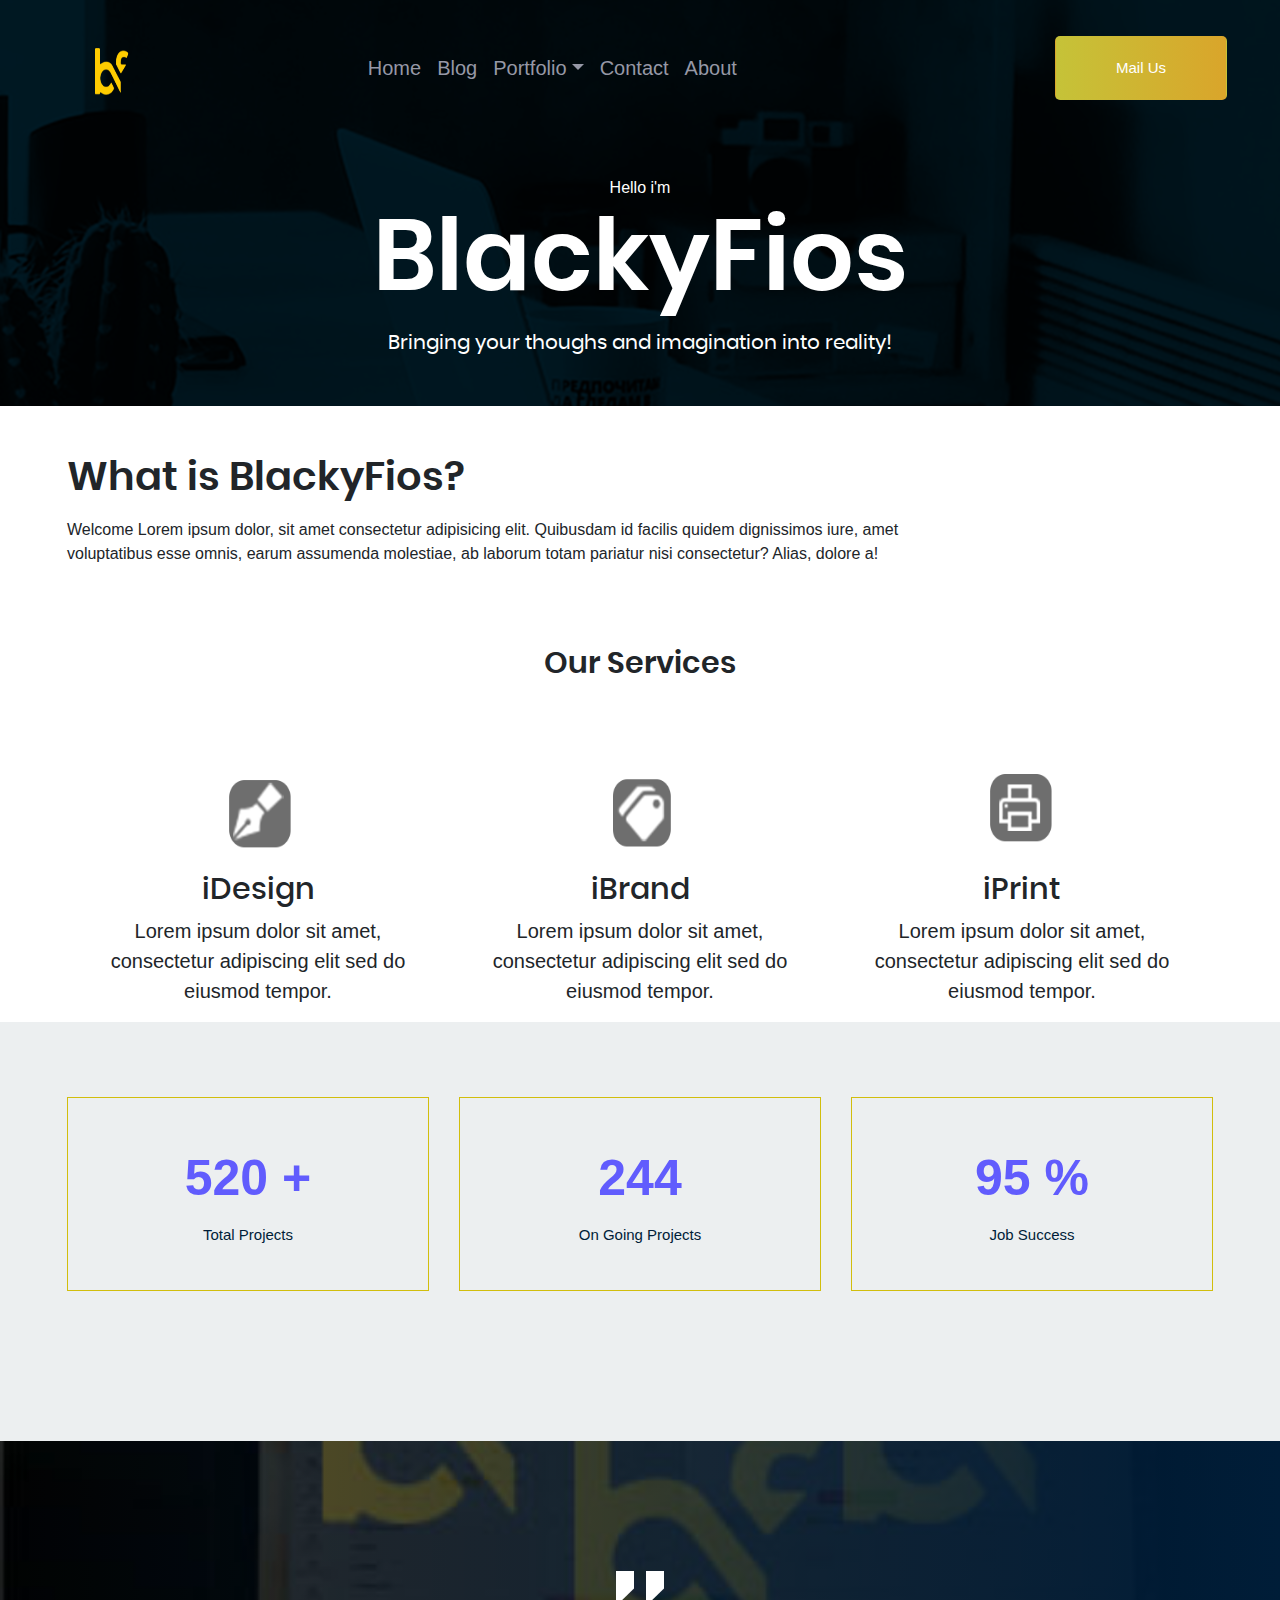
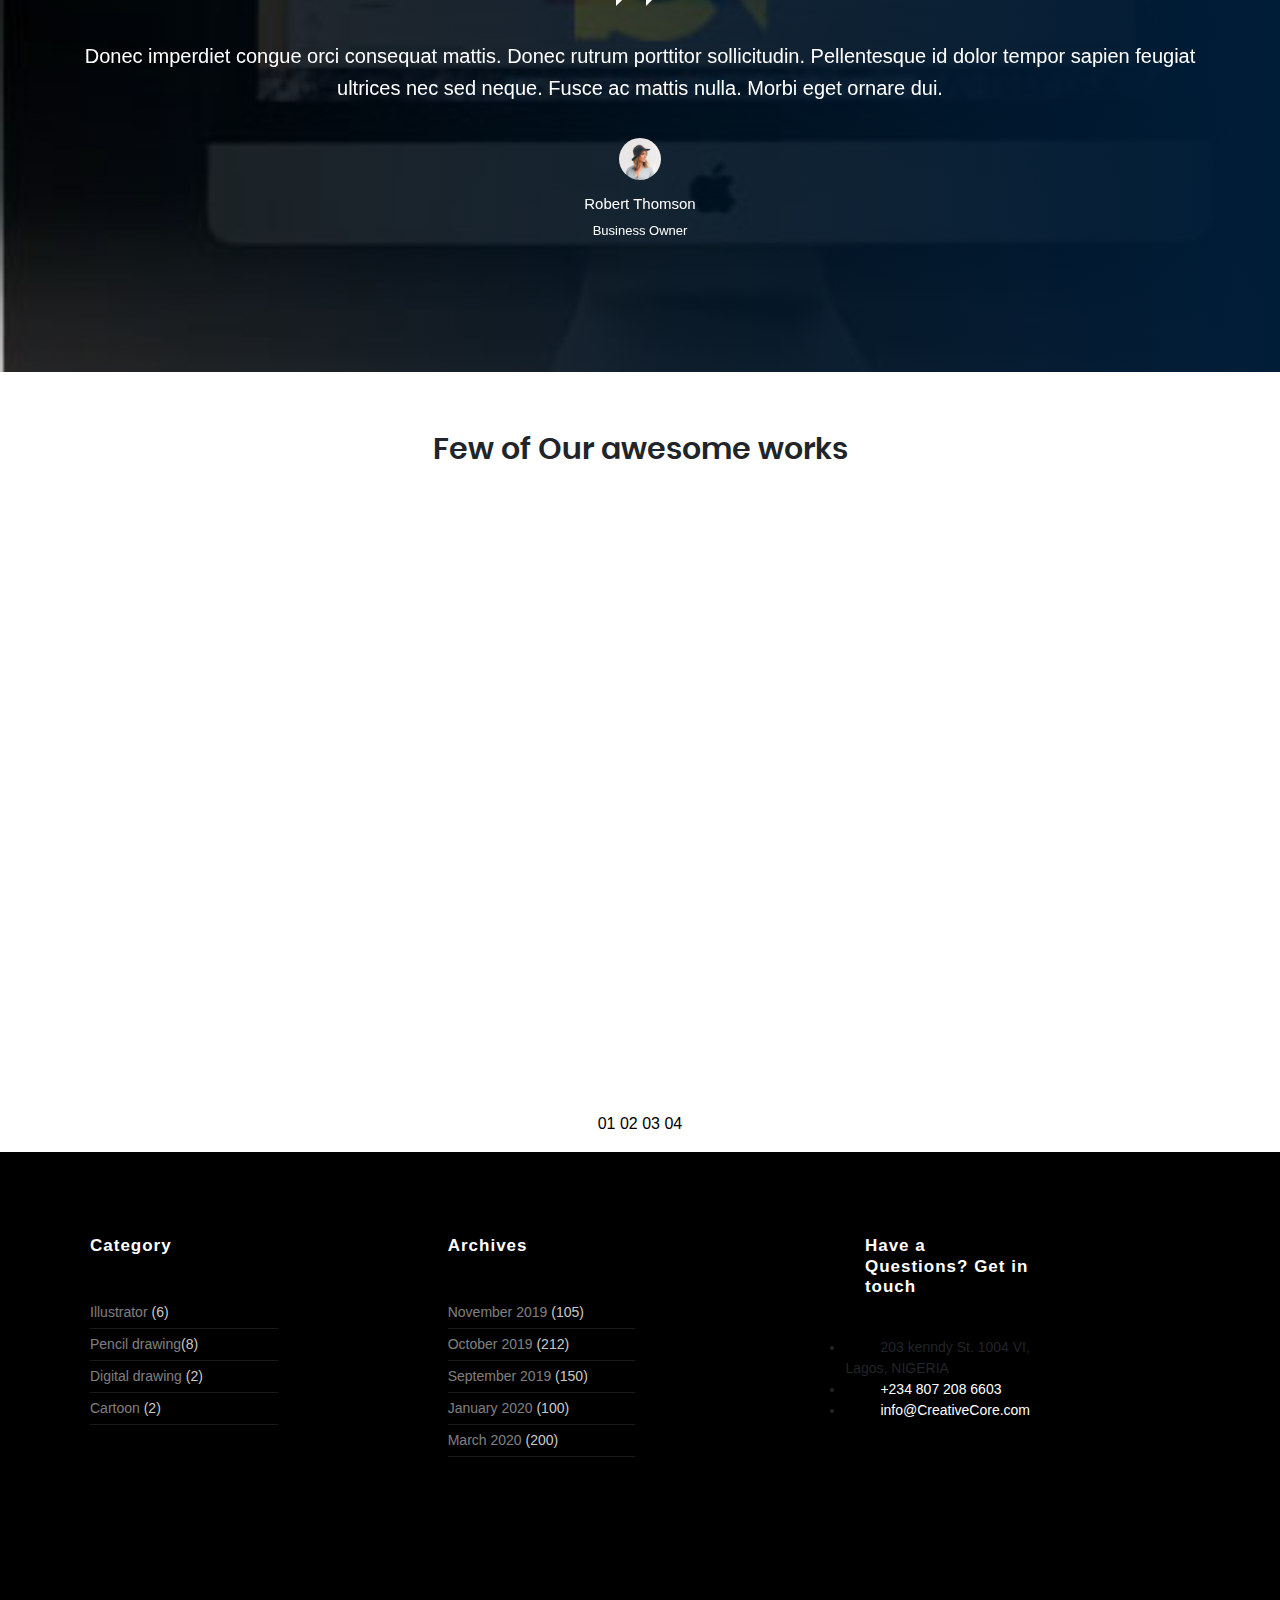
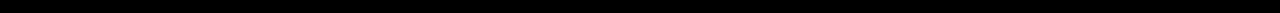
==== index.html @ 42d13a57 "blackyfois home" ====
<!DOCTYPE html>
<html lang="en">
<head>
    <meta charset="UTF-8">
    <meta name="viewport" content="width=device-width, initial-scale=1.0">
    <meta http-equiv="X-UA-Compatible" content="ie=edge">
    
    <!-- Bootstrap CSS -->
    <link rel="stylesheet" type="text/css" href="css/bootstrap.min.css">
    <link rel="stylesheet" type="text/css" href="css/bootstrap.css">
    <link rel="stylesheet" type="text/css" href="fonts/webfont/fonts.css">
    <link rel="stylesheet" type="text/css" href="fonts/icons/fe/fe.css">
    <link rel="stylesheet" type="text/css" href="css/style.css">
    <link rel="stylesheet" type="text/css" href="css/custom.css">
    <link rel="stylesheet" type="text/css" href="css/animate.css">
    <link rel="stylesheet" type="text/css" href="css/font-awesome.min.css">
    <link rel="stylesheet" type="text/css" href="css/owl.carousel.min.css">
    <link rel="stylesheet" type="text/css" href="css/owl.theme.default.min.css">  

    <title></title>


  </head>
  <body class="">
                <header class="container-fluid" style="background-image: url('images/bg-black.png')">
                        <div class="row">
                       <div class="col-12 lg-12 sm-12">
                       <div class="container navbar-head mrgt1">
                             <!-- <nav class="navbar navbar-expand-md navclass mrgb1 navbar-dark"> -->
                                    <nav class="navbar navbar-expand-md  navbar-dark">
                                            <a href="#" class="navbar-brand">
                                                <img src="images/blacky.png" class="logoB" height="28" alt="CoolBrand">
                                            </a> 
                                            <button type="button" class="navbar-toggler  third-button  animated-icon3" data-toggle="collapse" data-target="#navbarCollapse">
                                                    <div class="animated-icon3 "><span></span><span></span><span></span></div>
                                                </button>
                                            <div class="collapse   navbar-collapse" id="navbarCollapse">
                                                    <ul class="navbar-nav  mx-auto nav nav-list ">
                                                            <li class="nav-item active">
                                                              <a class="nav-link font-publicsansregular" href="#">Home <span class="sr-only">(current)</span></a>
                                                            </li>
                                                            <li class="nav-item">
                                                              <a class="nav-link font-publicsansregular" href="#">Blog</a>
                                                            </li>
                                                            <li class="nav-item">
                                                                    <a class="nav-link dropdown-toggle" data-toggle="dropdown">Portfolio</a>
                                                                        <div class="dropdown-menu g bg-dark">
                                                                            <a class="dropdown-item on-white" href="gallery.html">Cartoons</a>
                                                                            <a class="dropdown-item on-white" href="gallery.html">Cartoons</a>
                                                                            <a class="dropdown-item on-white" href="gallery.html">3D logos</a>
                                                                            <a class="dropdown-item on-white" href="gallery.html">Illustrations</a>
                                                                            <a class="dropdown-item on-white" href="gallery.html">Artistic</a>
                                                                            <a class="dropdown-item on-white" href="gallery.html">Art</a>
                                                                            <a class="dropdown-item on-white" href="gallery.html">Digital Art</a>
                                                                        </div>
                                                                </li>
                                                            <li class="nav-item">
                                                                    <a class="nav-link font-publicsansregular" href="#">Contact</a>
                                                            </li>
                                                            <li class="nav-item">
                                                                    <a class="nav-link font-publicsansregular" href="#">About</a>
                                                            </li>
                                                        </ul>
                                                        <div class="navbar-nav ui--a justify-content-end">
                                                                <a href="#" class="t-btn ui--a font-publicsansregular">Mail Us</a>
                                                        </div>
                                            </div>
                                        </nav>
                           <!--/.Navbar-->
              
              
              </div>
              
              
          
                  

            <div class="ui-wrapper-xsmall">

                    <div class="container pdb2 ">
                            <div class="row">
                                <div class="col-lg-9  ui-text-center mx-auto">
                                    <div class="blacky-intro mrgt3  ui-text-center">
                                        <span class="on-white animate__animated animate__bounceIn animate__delay-2s">Hello i'm</span>
                                        <h2 class=" sect on-white animate__animated animate__bounceIn animate__delay-2s fs--50 font-poppinssemibold">BlackyFios</h2>
                                        <p class=" sect-p on-white animate__animated animate__bounceIn animate__delay-2s fs--20 font-poppinsregular">Bringing your thoughs and imagination into reality!</p>
                                    </div>
                                </div>

        
                            </div>

                    </div>

            </div>                      
        </div>
</header>

<div id="main">
    <section class="ftco-section blacky-first ftco-bread">
            <div class="container mrgt3">
                <div class="row no-gutters slider-text align-items-center">
                    <div class="col-md-9 ftco-animate">
                    <h1 class="mb-3 font-poppinssemibold fs--40">What is BlackyFios?</h1>
                    <p>Welcome Lorem ipsum dolor, sit amet consectetur adipisicing elit. Quibusdam id facilis quidem dignissimos iure, amet voluptatibus esse omnis, earum assumenda molestiae, ab laborum totam pariatur nisi consectetur? Alias, dolore a!</p>
                </div>
            </div>
            



            

                        
            <!--service_area--> 
            <div class="service_area-1 one">
                    <div class="container icc pdt4" style="background-image: url('assets/images/circle.png');">
                        <div class="row">
                                <div class="col-xl-12">
                                    <div class="section_title text-center mrgb2">
                                        <h3 class=" sectt font-poppinssemibold fs--30">Our Services  <br></h3>
                                    </div>
                                </div>
                            </div>
                        
                        <div class="row">
                            <div class="col-xl-4 mrgt3 col-md-4">
                                <div class="single_service text-center">
                                    <div class="icon">
                                        <img src="images/idesign.png " class="ico  animate__animated animate__rotateIn animate__delay-2s "style="width: 100px; height: 100px;" alt="">
                                    </div>
                                    <h3 class="sect0 font-poppinsmedium fs--20">iDesign</h3>
                                    <p class="font-poppinslight sect1">Lorem ipsum dolor sit amet, consectetur adipiscing elit sed do eiusmod tempor.</p>
                                </div>
                            </div>
                            <div class="col-xl-4 mrgt3 col-md-4">
                                <div class="single_service text-center">
                                    <div class="icon">
                                        <img src="images/ibrand.png" class="animate__animated animate__rotateIn animate__delay-2s" style="width: 100px; height: 100px;" alt="">
                                    </div>
                                    <h3  class="sect0 font-poppinsmedium fs--20">iBrand</h3>
                                    <p class="font-poppinslight sect1">Lorem ipsum dolor sit amet, consectetur adipiscing elit sed do eiusmod tempor.</p>
                                </div>
                            </div>
                            <div class="col-xl-4 mrgt3 col-md-4">
                                <div class="single_service text-center">
                                    <div class="icon">
                                        <img src="images/iprint.png"  class="animate__animated animate__rotateIn animate__delay-2s"  style="width: 100px; height: 100px;"r alt="">
                                    </div>
                                    <h3  class="sect0 font-poppinsmedium fs--20">iPrint</h3>
                                    <p class="font-poppinslight sect1">Lorem ipsum dolor sit amet, consectetur adipiscing elit sed do eiusmod tempor.</p>
                                </div>
                            </div>
                        </div>
                    </div>
                </div>
             
             </div>   
             
             
           
        <!-- section -->
        <!--counder section-->
        <section>
                <div class="counter_area">
                        <div class="container">
                            <div class="row">
                                <div class="col-xl-4 col-md-4">
                                    <div class="single_counter text-center">
                                        <h3>
                                            <span class="counter" >520 </span><span>+</span>
                                        </h3>
                                        <p>Total Projects</p>
                                    </div>
                                </div>
                                <div class="col-xl-4 col-md-4">
                                    <div class="single_counter text-center">
                                        <h3>
                                            <span class="counter">244 </span>
                                        </h3>
                                        <p>On Going Projects</p>
                                    </div>
                                </div>
                                <div class="col-xl-4 col-md-4">
                                    <div class="single_counter text-center">
                                        <h3>
                                            <span class="counter" >95 </span> <span>%</span>
                                        </h3>
                                        <p>Job Success</p>
                                    </div>
                                </div>
                            </div>
                        </div>
                    </div>
                  
        </section>


        <section>
                <div class="testimonial_area ">
                        <div class="container">
                               
                            <div class="row">
                                <div class="col-xl-12">
                                    <div class="testmonial_active owl-carousel">
                                        <div class="single_carousel">
                                                <div class="single_testmonial text-center">
                                                        <div class="quote">
                                                            <img src="images/quote.svg" alt="">
                                                        </div>
                                                        <p>Donec imperdiet congue orci consequat mattis. Donec rutrum porttitor <br> 
                                                                sollicitudin. Pellentesque id dolor tempor sapien feugiat ultrices nec sed neque.  <br>
                                                                Fusce ac mattis nulla. Morbi eget ornare dui. </p>
                                                        <div class="testmonial_author">
                                                            <div class="thumb">
                                                                    <img src="images/thumb.png" alt="">
                                                            </div>
                                                            <h3>Robert Thomson</h3>
                                                            <span>Business Owner</span>
                                                        </div>
                                                    </div>
                                        </div>
                                        <div class="single_carousel">
                                                <div class="single_testmonial text-center">
                                                        <div class="quote">
                                                            <img src="images/quote.svg" alt="">
                                                        </div>
                                                        <p>Donec imperdiet congue orci consequat mattis. Donec rutrum porttitor <br> 
                                                                sollicitudin. Pellentesque id dolor tempor sapien feugiat ultrices nec sed neque.  <br>
                                                                Fusce ac mattis nulla. Morbi eget ornare dui. </p>
                                                        <div class="testmonial_author">
                                                            <div class="thumb">
                                                                    <img src="images/thumb.png" alt="">
                                                            </div>
                                                            <h3>Robert Thomson</h3>
                                                            <span>Business Owner</span>
                                                        </div>
                                                    </div>
                                        </div>
                                        <div class="single_carousel">
                                                <div class="single_testmonial text-center">
                                                        <div class="quote">
                                                            <img src="images/quote.svg" alt="">
                                                        </div>
                                                        <p>Donec imperdiet congue orci consequat mattis. Donec rutrum porttitor <br> 
                                                                sollicitudin. Pellentesque id dolor tempor sapien feugiat ultrices nec sed neque.  <br>
                                                                Fusce ac mattis nulla. Morbi eget ornare dui. </p>
                                                        <div class="testmonial_author">
                                                            <div class="thumb">
                                                                    <img src="images/thumb.png" alt="">
                                                            </div>
                                                            <h3>Robert Thomson</h3>
                                                            <span>Business Owner</span>
                                                        </div>
                                                    </div>
                                        </div>
                                    </div>
                                </div>
                            </div>
                        </div>
                    </div>
                    <!-- /testimonial_area  -->
        </section>
                
             <div class="container">
                    <div class="row">
                            <div class="col-xl-12">
                                <div class="section_title text-center mrgb2">
                                    <h3 class=" sectt font-poppinssemibold  mrgt2 fs--30"> Few of Our awesome works  <br></h3>
                                </div>
                            </div>
                        </div>
             </div>
              
                <section class="ftco-section-2">
                    <div class=" photograhy">
                           
                        <div class="row no-gutters">
                            <div class="col-md-4 ftco-animate">
                                <a href="images/PORTFOLIO/nmi.jpg" class="CC-entry img image-popup d-flex justify-content-center align-items-center" style="background-image: url(images/nmi.jpg)">
                                    <div class="overlay"></div>
                                    <div class="text text-center">
                                        <h3>Work 01</h3>
                                        <span class="tag">Model</span>
                                    </div>
                                </a> 
                            </div>
                            <div class="col-md-4 ftco-animate">
                                <a href="images/" class="CC-entry img image-popup d-flex justify-content-center align-items-center" style="background-image: url(assets/images/image_2.jpg);">
                                    <div class="overlay"></div>
                                    <div class="text text-center">
                                        <h3>Work 02</h3>
                                        <span class="tag">Nature</span>
                                    </div>
                                </a>
                            </div>
                            <div class="col-md-4 ftco-animate">
                                <a href="assets/images/image_3.jpg" class="CC-entry img image-popup d-flex justify-content-center align-items-center" style="background-image: url(assets/images/image_3.jpg);">
                                    <div class="overlay"></div>
                                    <div class="text text-center">
                                        <h3>Work 03</h3>
                                        <span class="tag">Fashion</span>
                                    </div>
                                </a>
                            </div>
                            <div class="col-md-4 ftco-animate">
                                <a href="assets/images/image_4.jpg" class="CC-entry img image-popup d-flex justify-content-center align-items-center" style="background-image: url(assets/images/image_4.jpg);">
                                    <div class="overlay"></div>
                                    <div class="text text-center">
                                        <h3>Work 04</h3>
                                        <span class="tag">Travel</span>
                                    </div>
                                </a>
                            </div>
                            <div class="col-md-4 ftco-animate">
                                <a href="assets/images/image_5.jpg" class="CC-entry img image-popup d-flex justify-content-center align-items-center" style="background-image: url(assets/images/image_5.jpg);">
                                    <div class="overlay"></div>
                                    <div class="text text-center">
                                        <h3>Work 05</h3>
                                        <span class="tag">Travel</span>
                                    </div>
                                </a>
                            </div>
                            <div class="col-md-4 ftco-animate">
                                <a href="assets/images/image_6.jpg" class="CC-entry img image-popup d-flex justify-content-center align-items-center" style="background-image: url(assets/images/image_6.jpg);">
                                    <div class="overlay"></div>
                                    <div class="text text-center">
                                        <h3>Work 06</h3>
                                        <span class="tag">Travel</span>
                                    </div>
                                </a>
                            </div>
                                     
                        </div>
                    </div>
                </section>

                <div class="blog-pagination align-items-center on-black mrgb1 mrgt2 ui-text-center">
                        <a href="#" class="active">01 </a>
                        <a href="#">02 </a>
                        <a href="#">03 </a>
                        <a href="#">04 </a>
                      </div>
                       <!--footer--> 
            <footer class="ftco-footer ftco-bg-dark ftco-section">
              <div class="container px-md-5">
                <div class="row mb-5">
                  <div class="col-md">
                    <div class="ftco-footer-widget mb-4 ml-md-4">
                      <h2 class="ftco-heading-2">Category</h2>
                      <ul class="list-unstyled categories">
                        <li><a href="#">Illustrator <span>(6)</span></a></li>
                        <li><a href="#">Pencil drawing<span>(8)</span></a></li>
                        <li><a href="#">Digital drawing <span>(2)</span></a></li>
                        <li><a href="#">Cartoon <span>(2)</span></a></li>
                      </ul>
                    </div>
                  </div>
                  <div class="col-md">
                     <div class="ftco-footer-widget mb-4">
                      <h2 class="ftco-heading-2">Archives</h2>
                      <ul class="list-unstyled categories">
                          <li><a href="#">November 2019 <span>(105)</span></a></li>
                          <li><a href="#">October 2019 <span>(212)</span></a></li>
                        <li><a href="#">September 2019 <span>(150)</span></a></li>
                        <li><a href="#">January 2020 <span>(100)</span></a></li>
                        <li><a href="#">March 2020 <span>(200)</span></a></li>
                      </ul>
                    </div>
                  </div>
                  <div class="col-md">
                    <div class="ftco-footer-widget mb-4">
                        <h2 class="ftco-heading-2 mrgl9">Have a Questions? Get in touch</h2>
                        <div class="block-23 mb-3">
                          <ul>
                            <li><span class="icon icon-map-marker mrgl7"></span><span class="text">203 kenndy St. 1004 VI, Lagos, NIGERIA</span></li>
                            <li><a href="#"><span class="icon icon-phone mrgl7"></span><span class="text">+234 807 208 6603</span></a></li>
                            <li><a href="#"><span class="icon icon-envelope mrgl7"></span><span class="text">info@CreativeCore.com</span></a></li>
                          </ul>
                        </div>
                    </div>
                  </div>
                </div>
                <div class="row">
                  <div class="col-md-12">
 
                  </div>
                </div>
              </div>
            </footer>
            </div>
        </div>
      


    <!-- Optional JavaScript -->
    <!-- jQuery first, then Popper.js, then Bootstrap JS -->
    <script src="https://code.jquery.com/jquery-3.4.1.slim.min.js" integrity="sha384-J6qa4849blE2+poT4WnyKhv5vZF5SrPo0iEjwBvKU7imGFAV0wwj1yYfoRSJoZ+n" crossorigin="anonymous"></script>
    <script src="https://cdn.jsdelivr.net/npm/popper.js@1.16.0/dist/umd/popper.min.js" integrity="sha384-Q6E9RHvbIyZFJoft+2mJbHaEWldlvI9IOYy5n3zV9zzTtmI3UksdQRVvoxMfooAo" crossorigin="anonymous"></script>
    <script src="https://stackpath.bootstrapcdn.com/bootstrap/4.4.1/js/bootstrap.min.js" integrity="sha384-wfSDF2E50Y2D1uUdj0O3uMBJnjuUD4Ih7YwaYd1iqfktj0Uod8GCExl3Og8ifwB6" crossorigin="anonymous"></script>
  

    <script type="text/javascript" lang="javascript" src="js/jquery.js"></script>
    <script type="text/javascript" lang="javascript" src="js/jquery-3.2.1.min.js"></script>
    <script type="text/javascript" lang="javascript" src="js/owl.carousel.min.js"></script>
    <script type="text/javascript" lang="javascript" src="js/popper.min.js"></script>
    <script type="text/javascript" lang="javascript" src="js/jquery.validate.min.js"></script>

   <script>
       




   </script>
    

    <script>
        

        $(document).ready(function () {
        
        $('.first-button').on('click', function () {
        
          $('.animated-icon1').toggleClass('open');
        });
        $('.second-button').on('click', function () {
        
          $('.animated-icon2').toggleClass('open');
        });
        $('.third-button').on('click', function () {
        
          $('.animated-icon3').toggleClass('open');
        });
        
        });
        </script>
        <script>
            // review-active
$('.testmonial_active ').owlCarousel({
  loop:true,
  margin:0,
items:1,
autoplay:true,
navText:['<i class="ti-angle-left"></i>','<i class="ti-angle-right"></i>'],
  nav:true,
dots:false,
autoplayHoverPause: true,
autoplaySpeed: 800,
  responsive:{
      0:{
          items:1,
          dots:false,
          nav:false,
      },
      767:{
          items:1,
          dots:false,
          nav:false,
      },
      992:{
          items:1,
          nav:false
      },
      1200:{
          items:1,
          nav:false
      },
      1500:{
          items:1
      }
  }
});

// review-active
$('.financial_active').owlCarousel({
  loop:true,
  margin:0,
items:1,
autoplay:true,
navText:['<i class="ti-angle-left"></i>','<i class="ti-angle-right"></i>'],
  nav:true,
dots:false,
autoplayHoverPause: true,
autoplaySpeed: 800,

  responsive:{
      0:{
          items:1,
          nav:false
      },
      767:{
          items:1,
          nav:false
      },
      992:{
          items:1
      },
      1200:{
          items:1
      },
      1500:{
          items:1
      }
  }
});

// review-active
$('.testmonial_active2').owlCarousel({
  loop:true,
  margin:0,
items:1,
autoplay:false,
navText:['<i class="ti-angle-left"></i>','<i class="ti-angle-right"></i>'],
  nav:false,
dots:true,
autoplayHoverPause: true,
autoplaySpeed: 800,
// dotsData: true,
center: true,
  responsive:{
      0:{
          items:1,
          nav:false
      },
      767:{
          items:1,
          nav:false
      },
      992:{
          items:1
      },
      1200:{
          items:1
      },
      1500:{
          items:1
      }
  }
});
        </script>
  </body>
</html>
---- fonts/webfont/fonts.css ----
/*! Generated by Font Squirrel (https://www.fontsquirrel.com) on January 21, 2020 */



@font-face {
    font-family: 'poppinssemibold_italic';
    src: url('poppins-semibolditalic-webfont.woff2') format('woff2'),
         url('poppins-semibolditalic-webfont.woff') format('woff');
    font-weight: normal;
    font-style: normal;

}




@font-face {
    font-family: 'poppinslight';
    src: url('poppins-light-webfont.woff2') format('woff2'),
         url('poppins-light-webfont.woff') format('woff');
    font-weight: normal;
    font-style: normal;

}




@font-face {
    font-family: 'poppinslight_italic';
    src: url('poppins-lightitalic-webfont.woff2') format('woff2'),
         url('poppins-lightitalic-webfont.woff') format('woff');
    font-weight: normal;
    font-style: normal;

}




@font-face {
    font-family: 'poppinsmedium';
    src: url('poppins-medium-webfont.woff2') format('woff2'),
         url('poppins-medium-webfont.woff') format('woff');
    font-weight: normal;
    font-style: normal;

}




@font-face {
    font-family: 'poppinsmedium_italic';
    src: url('poppins-mediumitalic-webfont.woff2') format('woff2'),
         url('poppins-mediumitalic-webfont.woff') format('woff');
    font-weight: normal;
    font-style: normal;

}




@font-face {
    font-family: 'poppinsregular';
    src: url('poppins-regular-webfont.woff2') format('woff2'),
         url('poppins-regular-webfont.woff') format('woff');
    font-weight: normal;
    font-style: normal;

}




@font-face {
    font-family: 'poppinssemibold';
    src: url('poppins-semibold-webfont.woff2') format('woff2'),
         url('poppins-semibold-webfont.woff') format('woff');
    font-weight: normal;
    font-style: normal;

}

.font-poppinsitalic{
    font-family: 'poppinsitalic' !important;
}
.font-poppinslight-italic{

    font-family: 'poppinslight' !important;
}

.font-poppinsmedium{
    font-family: 'poppinsmedium' !important;
}

.font-poppinsmedium-italic{

    font-family: 'poppinsmedium_italic' !important
}
.font-poppinsregular{
    font-family:'poppinsregular' !important
}
.font-poppinssemibold{
    font-family: 'poppinssemibold' !important
}
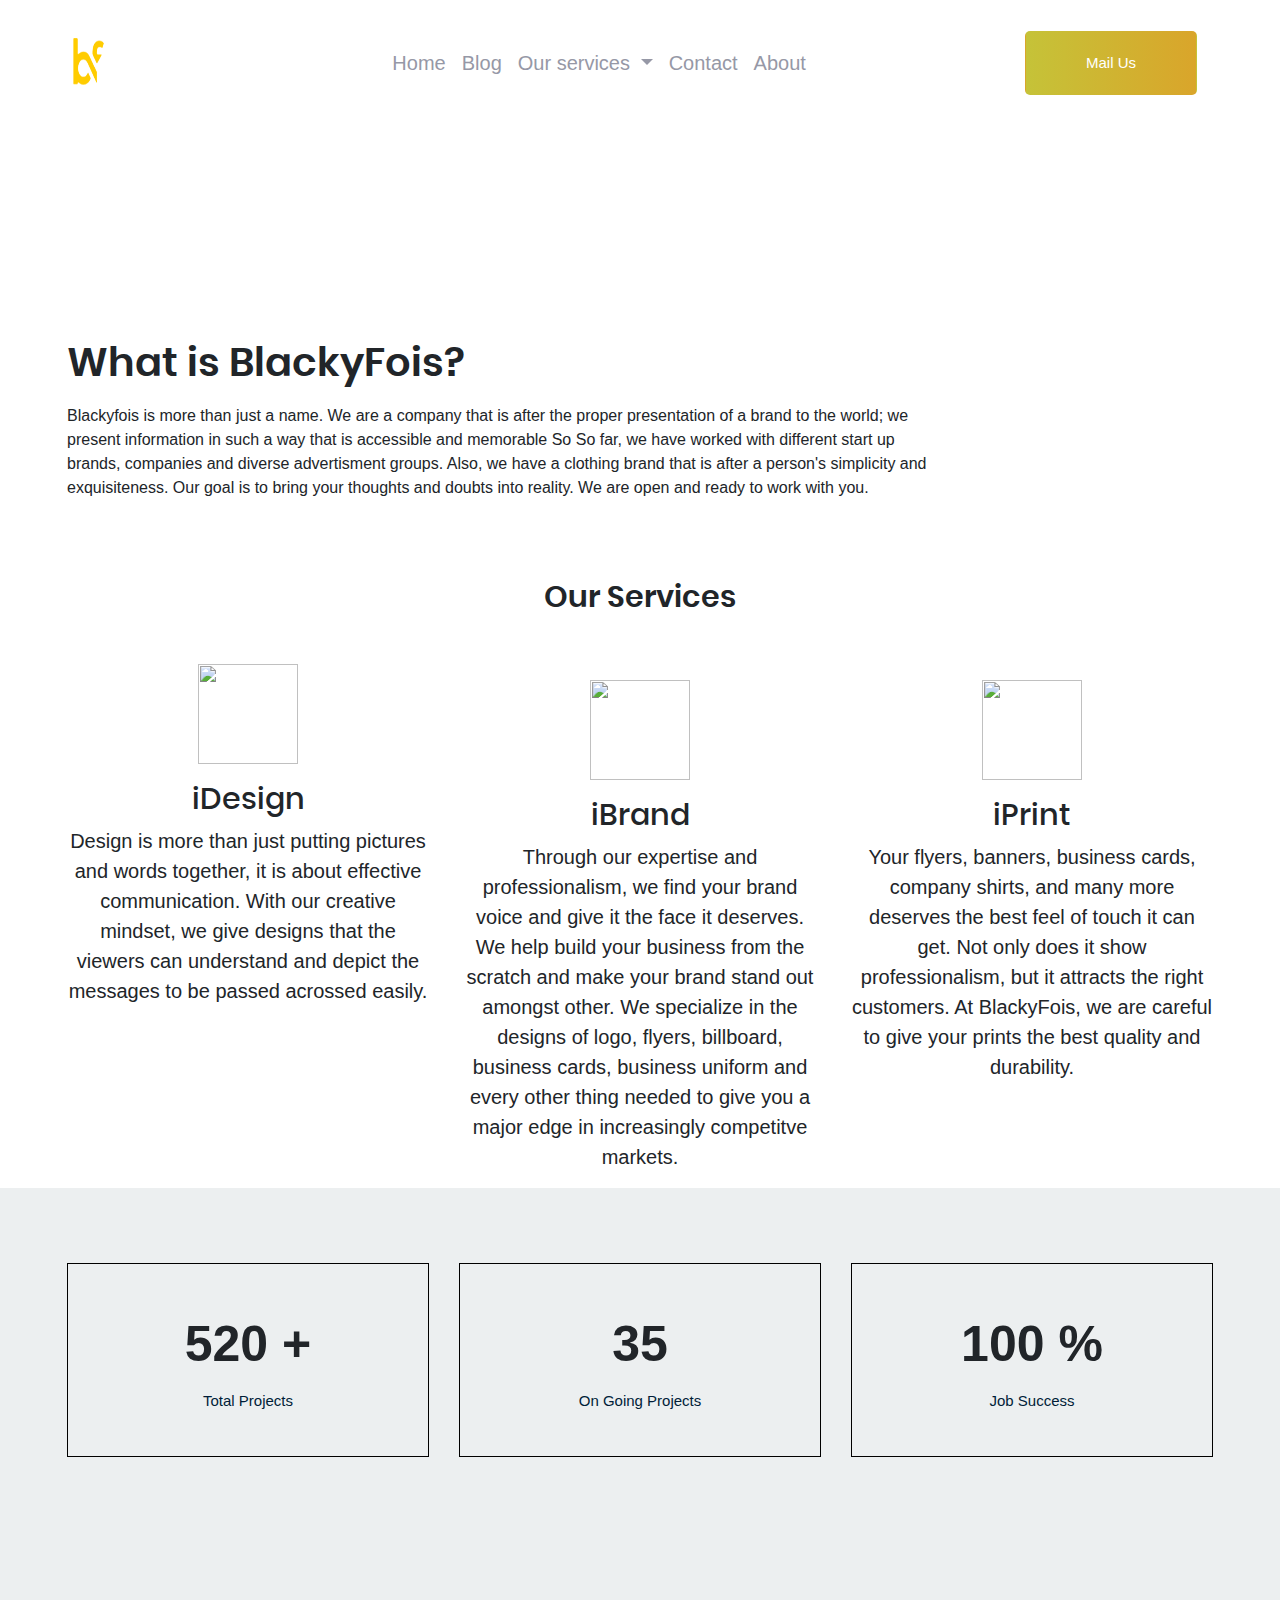
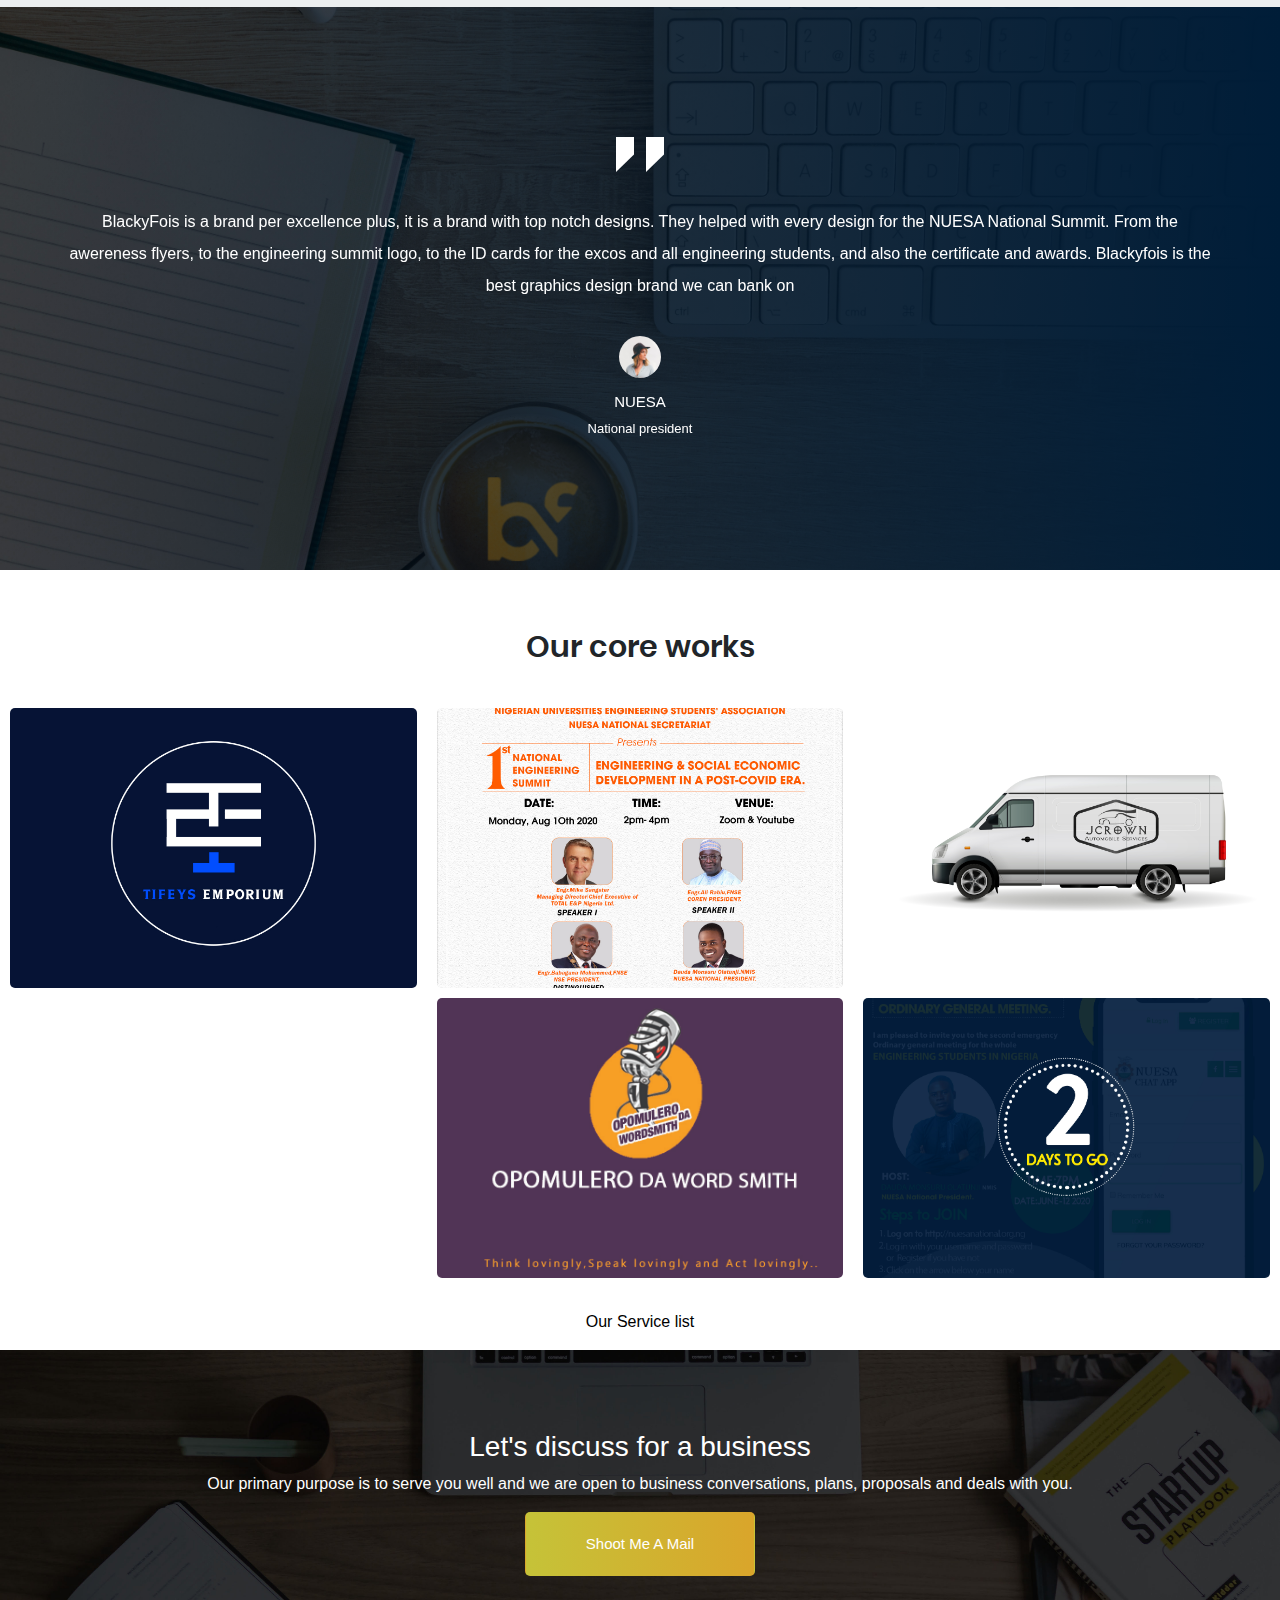
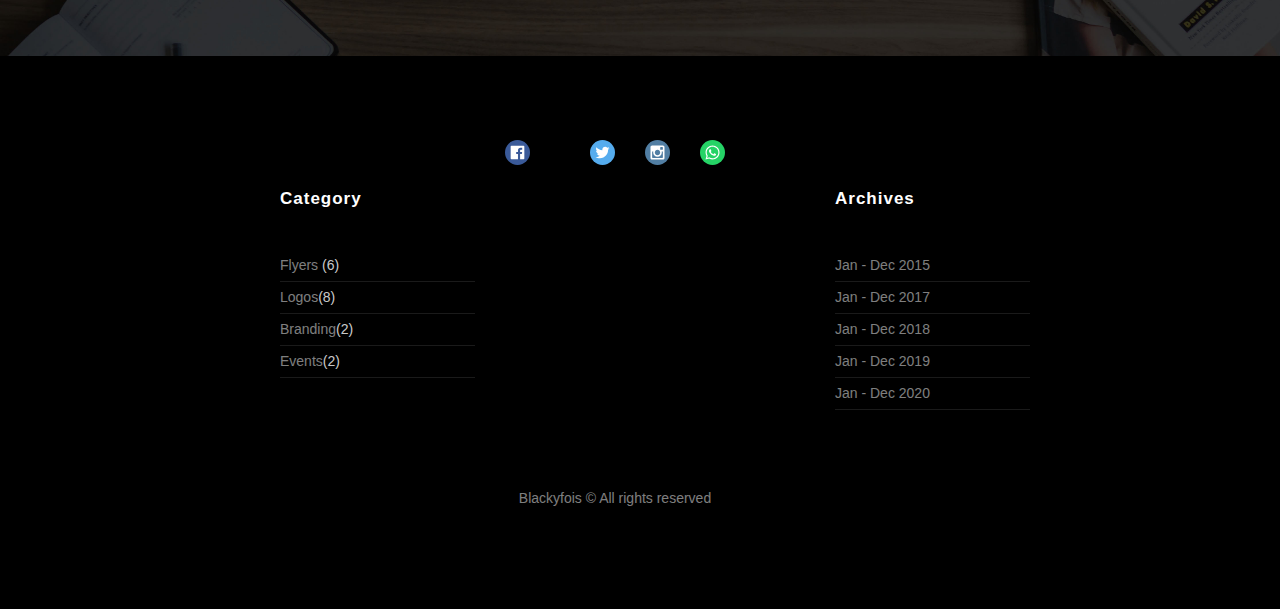
==== commit 4f4b56d6: "Rename Home.html to index.html" ====
--- a/index.html
+++ b/index.html
@@ -4,68 +4,113 @@
     <meta charset="UTF-8">
     <meta name="viewport" content="width=device-width, initial-scale=1.0">
     <meta http-equiv="X-UA-Compatible" content="ie=edge">
+    <meta name="apple-mobile-web-app-status-bar-style" content="black-translucent"/>
+    <meta name="apple-mobile-web-app-capable" content="yes">
+    <meta name="mobile-web-app-capable" content="yes">
+    <meta name="HandheldFriendly" content="True">
+    <meta name="MobileOptimized" content="320">
+    <meta name="description" content="Design and branding">
+    <meta name="Keywords" content="Digital, design. Branding, printing, graphics, flyer, logo">
     
     <!-- Bootstrap CSS -->
     <link rel="stylesheet" type="text/css" href="css/bootstrap.min.css">
     <link rel="stylesheet" type="text/css" href="css/bootstrap.css">
     <link rel="stylesheet" type="text/css" href="fonts/webfont/fonts.css">
-    <link rel="stylesheet" type="text/css" href="fonts/icons/fe/fe.css">
     <link rel="stylesheet" type="text/css" href="css/style.css">
     <link rel="stylesheet" type="text/css" href="css/custom.css">
     <link rel="stylesheet" type="text/css" href="css/animate.css">
-    <link rel="stylesheet" type="text/css" href="css/font-awesome.min.css">
     <link rel="stylesheet" type="text/css" href="css/owl.carousel.min.css">
-    <link rel="stylesheet" type="text/css" href="css/owl.theme.default.min.css">  
-
-    <title></title>
+    <link rel="stylesheet" type="text/css" href="css/owl.theme.default.min.css"> 
+
+     <!--favicon  -->
+     <link rel="apple-touch-icon" sizes="57x57" href="images/fav/apple-icon-57x57.png">
+     <link rel="apple-touch-icon" sizes="60x60" href="images/fav/apple-icon-60x60.png">
+     <link rel="apple-touch-icon" sizes="72x72" href="images/fav/apple-icon-72x72.png">
+     <link rel="apple-touch-icon" sizes="76x76" href="images/fav/apple-icon-76x76.png">
+     <link rel="apple-touch-icon" sizes="114x114" href="images/fav/apple-icon-114x114.png">
+     <link rel="apple-touch-icon" sizes="120x120" href="images/fav/apple-icon-120x120.png">
+     <link rel="apple-touch-icon" sizes="144x144" href="images/.fav/apple-icon-144x144.png">
+     <link rel="apple-touch-icon" sizes="152x152" href="images/fAV/apple-icon-152x152.png">
+     <link rel="apple-touch-icon" sizes="180x180" href="images/fav/apple-icon-180x180.png">
+     <link rel="icon" type="image/png" sizes="192x192"  href="images/fav/android-icon-192x192.png">
+     <link rel="icon" type="image/png" sizes="32x32" href="images/fav/favicon-32x32.png">
+     <link rel="icon" type="image/png" sizes="96x96" href="images/fav/favicon-96x96.png">
+     <link rel="icon" type="image/png" sizes="16x16" href="images/fav/favicon-16x16.png">
+
+     <meta name="msapplication-TileColor" content="#ffffff">
+     <meta name="msapplication-TileImage" content="/ms-icon-144x144.png">
+     <meta name="theme-color" content="#ffffff">
+
+    <title>BlackyFois || Home</title>
 
 
   </head>
   <body class="">
-                <header class="container-fluid" style="background-image: url('images/bg-black.png')">
+                <header class="container-fluid " style="background-image: url('images/bg-black.jpg')">
                         <div class="row">
                        <div class="col-12 lg-12 sm-12">
-                       <div class="container navbar-head mrgt1">
+                       <div class="container navbar-head   mrgt1">
                              <!-- <nav class="navbar navbar-expand-md navclass mrgb1 navbar-dark"> -->
-                                    <nav class="navbar navbar-expand-md  navbar-dark">
-                                            <a href="#" class="navbar-brand">
-                                                <img src="images/blacky.png" class="logoB" height="28" alt="CoolBrand">
-                                            </a> 
-                                            <button type="button" class="navbar-toggler  third-button  animated-icon3" data-toggle="collapse" data-target="#navbarCollapse">
-                                                    <div class="animated-icon3 "><span></span><span></span><span></span></div>
-                                                </button>
-                                            <div class="collapse   navbar-collapse" id="navbarCollapse">
-                                                    <ul class="navbar-nav  mx-auto nav nav-list ">
-                                                            <li class="nav-item active">
-                                                              <a class="nav-link font-publicsansregular" href="#">Home <span class="sr-only">(current)</span></a>
-                                                            </li>
-                                                            <li class="nav-item">
-                                                              <a class="nav-link font-publicsansregular" href="#">Blog</a>
-                                                            </li>
-                                                            <li class="nav-item">
-                                                                    <a class="nav-link dropdown-toggle" data-toggle="dropdown">Portfolio</a>
-                                                                        <div class="dropdown-menu g bg-dark">
-                                                                            <a class="dropdown-item on-white" href="gallery.html">Cartoons</a>
-                                                                            <a class="dropdown-item on-white" href="gallery.html">Cartoons</a>
-                                                                            <a class="dropdown-item on-white" href="gallery.html">3D logos</a>
-                                                                            <a class="dropdown-item on-white" href="gallery.html">Illustrations</a>
-                                                                            <a class="dropdown-item on-white" href="gallery.html">Artistic</a>
-                                                                            <a class="dropdown-item on-white" href="gallery.html">Art</a>
-                                                                            <a class="dropdown-item on-white" href="gallery.html">Digital Art</a>
-                                                                        </div>
-                                                                </li>
-                                                            <li class="nav-item">
-                                                                    <a class="nav-link font-publicsansregular" href="#">Contact</a>
-                                                            </li>
-                                                            <li class="nav-item">
-                                                                    <a class="nav-link font-publicsansregular" href="#">About</a>
-                                                            </li>
-                                                        </ul>
-                                                        <div class="navbar-nav ui--a justify-content-end">
-                                                                <a href="#" class="t-btn ui--a font-publicsansregular">Mail Us</a>
-                                                        </div>
+                                <nav class="navbar navbar-expand-md  navbar-dark">
+                                    <a href="#" class="navbar-brand">
+                                        <img src="images/blacky.png" class="logoB" height="28" alt="CoolBrand">
+                                    </a> 
+                                    <button type="button" class="navbar-toggler ml-1  third-button  animated-icon3" data-toggle="collapse" data-target="#collapsingNavbar2">
+                                            <div class="animated-icon3 "><span></span><span></span><span></span></div>
+                                        </button>
+                                        <!-- <button class="navbar-toggler ml-1" type="button" data-toggle="collapse" data-target="#collapsingNavbar2">
+                                            <span class="navbar-toggler-icon"></span>
+                                        </button> -->
+                                        <div class="navbar-collapse collapse justify-content-between align-items-center w-100" id="collapsingNavbar2">
+                                            <!-- <ul class="navbar-nav mx-auto text-center">
+                                                <li class="nav-item active">
+                                                    <a class="nav-link" href="#">Link <span class="sr-only">Home</span></a>
+                                                </li>
+                                                <li class="nav-item">
+                                                    <a class="nav-link" href="//codeply.com">Codeply</a>
+                                                </li>
+                                                <li class="nav-item">
+                                                    <a class="nav-link" href="#">Link</a>
+                                                </li>
+                                            </ul>
+                                            <ul class="nav navbar-nav flex-row justify-content-center flex-nowrap">
+                                                <li class="nav-item"><a class="nav-link" href=""><i class="fa fa-facebook mr-1"></i></a> </li>
+                                                <li class="nav-item"><a class="nav-link" href=""><i class="fa fa-twitter"></i></a> </li>
+                                            </ul> -->
+                                            <ul class="navbar-nav mx-auto text-center ">
+                                                <li class="nav-item">
+                                                  <a class="nav-link font-publicsansregular" href="Home.html">Home <span class="sr-only">(current)</span></a>
+                                                </li>
+                                                <li class="nav-item">
+                                                  <a class="nav-link font-publicsansregular" href="blog.html">Blog</a>
+                                                </li>
+                                                <li class="nav-item dropdown">
+                                                <div class="dropdown">
+                                                    <a class="nav-link  dropdown-toggle" href="#" id="navbarDropdownMenuLink" role="button" data-toggle="dropdown" aria-haspopup="true" aria-expanded="false">
+                                                        Our services
+                                                       </a>
+                                                       <div class="dropdown-menu" aria-labelledby="navbarDropdownMenuLink">
+                                                           <a class="dropdown-item" href="logos.html">Logos</a>
+                                                           <a class="dropdown-item" href="flyer.html">Flyers</a>
+                                                           <a class="dropdown-item" href="branding.html">Branding</a>
+                                                           <a class="dropdown-item" href="fashion.html">Fashion</a>
+                                                           <a class="dropdown-item" href="events.html">Events</a>
+                                                           <a class="dropdown-item" href="certificates.html">Certificate</a>
+                                                       </div>
+                                                  </div>
+                                                </li>
+                                                <li class="nav-item">
+                                                        <a class="nav-link font-publicsansregular" href="contact.html">Contact</a>
+                                                </li>
+                                                <li class="nav-item">
+                                                        <a class="nav-link font-publicsansregular" href="about.html">About</a>
+                                                </li>
+                                            </ul>
+                                            <div class="navbar-nav ui--a justify-content-end">
+                                                    <a href="mailto: blackyfois@gmail.com" class="t-btn ui--a font-publicsansregular">Mail Us</a>
                                             </div>
-                                        </nav>
+                                        </div>
+                                </nav>
                            <!--/.Navbar-->
               
               
@@ -79,11 +124,10 @@
 
                     <div class="container pdb2 ">
                             <div class="row">
-                                <div class="col-lg-9  ui-text-center mx-auto">
+                                <div class="col-lg-12  ui-text-center mx-auto">
                                     <div class="blacky-intro mrgt3  ui-text-center">
-                                        <span class="on-white animate__animated animate__bounceIn animate__delay-2s">Hello i'm</span>
-                                        <h2 class=" sect on-white animate__animated animate__bounceIn animate__delay-2s fs--50 font-poppinssemibold">BlackyFios</h2>
-                                        <p class=" sect-p on-white animate__animated animate__bounceIn animate__delay-2s fs--20 font-poppinsregular">Bringing your thoughs and imagination into reality!</p>
+                                        <h2 class=" sect on-white animate__animated animate__bounceIn animate__delay-2s fs--50 font-poppinssemibold">BlackyFois</h2>
+                                        <p class=" sect-p on-white animate__animated animate__bounceIn animate__delay-2s fs--20 font-poppinsregular">Bringing your thoughts and imagination into reality!</p>
                                     </div>
                                 </div>
 
@@ -101,11 +145,17 @@
             <div class="container mrgt3">
                 <div class="row no-gutters slider-text align-items-center">
                     <div class="col-md-9 ftco-animate">
-                    <h1 class="mb-3 font-poppinssemibold fs--40">What is BlackyFios?</h1>
-                    <p>Welcome Lorem ipsum dolor, sit amet consectetur adipisicing elit. Quibusdam id facilis quidem dignissimos iure, amet voluptatibus esse omnis, earum assumenda molestiae, ab laborum totam pariatur nisi consectetur? Alias, dolore a!</p>
+                    <h1 class="mb-3 font-poppinssemibold fs--40">What is BlackyFois?</h1>
+                    <p>Blackyfois is more than just a name. We are a company that is after the proper presentation
+                        of a brand to the world; we present information in such a way that is accessible and memorable
+                        So So far, we have worked with different start up brands, companies and diverse advertisment groups.
+                        Also, we have a clothing brand that is after a person's simplicity and exquisiteness.
+                        Our goal is to bring your thoughts and doubts into reality.
+                        We are open and ready to work with you.
+                    </p>
                 </div>
             </div>
-            
+    </section>       
 
 
 
@@ -117,38 +167,47 @@
                     <div class="container icc pdt4" style="background-image: url('assets/images/circle.png');">
                         <div class="row">
                                 <div class="col-xl-12">
-                                    <div class="section_title text-center mrgb2">
+                                    <div class="section_title-header text-center mrgb1">
                                         <h3 class=" sectt font-poppinssemibold fs--30">Our Services  <br></h3>
                                     </div>
                                 </div>
                             </div>
                         
                         <div class="row">
+                            <div class="col-xl-4 mrgt2 col-md-4">
+                                <div class="single_service-body tr text-center ">
+                                    <div class="icon">
+                                        <img src="images/id.png " class="ico  animate__animated animate__rotateIn animate__delay-2s "style="width: 100px; height: 100px;" alt="">
+                                    </div>
+                                    <h3 class="font-poppinsmedium text-center mrgt1 fs--20">iDesign</h3>
+                                    <p class="font-poppinslight">Design is more than just putting pictures and words together, it is about
+                                        effective communication.
+                                        With our creative mindset, we give designs that the viewers can understand and depict the messages to be passed acrossed easily.
+                                    </p>
+                                </div>
+                            </div>
                             <div class="col-xl-4 mrgt3 col-md-4">
-                                <div class="single_service text-center">
+                                <div class="single_service-body  text-center">
                                     <div class="icon">
-                                        <img src="images/idesign.png " class="ico  animate__animated animate__rotateIn animate__delay-2s "style="width: 100px; height: 100px;" alt="">
-                                    </div>
-                                    <h3 class="sect0 font-poppinsmedium fs--20">iDesign</h3>
-                                    <p class="font-poppinslight sect1">Lorem ipsum dolor sit amet, consectetur adipiscing elit sed do eiusmod tempor.</p>
+                                        <img src="images/ib.png" class="animate__animated animate__rotateIn animate__delay-2s" style="width: 100px; height: 100px;" alt="">
+                                    </div>
+                                    <h3  class="font-poppinsmedium  mrgt1 fs--20">iBrand</h3>
+                                    <p class="font-poppinslight">Through our expertise and professionalism, we find your brand voice and give it the face it deserves.
+                                        We help build your business from the scratch and make your brand stand out amongst other.
+                                    We specialize in the designs of logo, flyers, billboard, business cards, business uniform and every other thing needed to give you
+                                a major edge in increasingly competitve markets. </p>
                                 </div>
                             </div>
                             <div class="col-xl-4 mrgt3 col-md-4">
-                                <div class="single_service text-center">
+                                <div class="single_service-body  text-center">
                                     <div class="icon">
-                                        <img src="images/ibrand.png" class="animate__animated animate__rotateIn animate__delay-2s" style="width: 100px; height: 100px;" alt="">
-                                    </div>
-                                    <h3  class="sect0 font-poppinsmedium fs--20">iBrand</h3>
-                                    <p class="font-poppinslight sect1">Lorem ipsum dolor sit amet, consectetur adipiscing elit sed do eiusmod tempor.</p>
-                                </div>
-                            </div>
-                            <div class="col-xl-4 mrgt3 col-md-4">
-                                <div class="single_service text-center">
-                                    <div class="icon">
-                                        <img src="images/iprint.png"  class="animate__animated animate__rotateIn animate__delay-2s"  style="width: 100px; height: 100px;"r alt="">
-                                    </div>
-                                    <h3  class="sect0 font-poppinsmedium fs--20">iPrint</h3>
-                                    <p class="font-poppinslight sect1">Lorem ipsum dolor sit amet, consectetur adipiscing elit sed do eiusmod tempor.</p>
+                                        <img src="images/ip.png"  class="animate__animated animate__rotateIn animate__delay-2s"  style="width: 100px; height: 100px;"r alt="">
+                                    </div>
+                                    <h3  class="font-poppinsmedium  mrgt1 fs--20">iPrint</h3>
+                                    <p class="font-poppinslight">Your flyers, banners, business cards, company shirts, and many more deserves the best feel of touch it can get.
+                                        Not only does it show professionalism, but it attracts the right customers.
+                                        At BlackyFois, we are careful to give your prints the best quality and durability.
+                                    </p>
                                 </div>
                             </div>
                         </div>
@@ -161,7 +220,7 @@
            
         <!-- section -->
         <!--counder section-->
-        <section>
+        <section class="counter_section">
                 <div class="counter_area">
                         <div class="container">
                             <div class="row">
@@ -176,7 +235,7 @@
                                 <div class="col-xl-4 col-md-4">
                                     <div class="single_counter text-center">
                                         <h3>
-                                            <span class="counter">244 </span>
+                                            <span class="counter">35 </span>
                                         </h3>
                                         <p>On Going Projects</p>
                                     </div>
@@ -184,7 +243,7 @@
                                 <div class="col-xl-4 col-md-4">
                                     <div class="single_counter text-center">
                                         <h3>
-                                            <span class="counter" >95 </span> <span>%</span>
+                                            <span class="counter" >100 </span> <span>%</span>
                                         </h3>
                                         <p>Job Success</p>
                                     </div>
@@ -196,7 +255,7 @@
         </section>
 
 
-        <section>
+        <section class="testimonial">
                 <div class="testimonial_area ">
                         <div class="container">
                                
@@ -208,15 +267,17 @@
                                                         <div class="quote">
                                                             <img src="images/quote.svg" alt="">
                                                         </div>
-                                                        <p>Donec imperdiet congue orci consequat mattis. Donec rutrum porttitor <br> 
-                                                                sollicitudin. Pellentesque id dolor tempor sapien feugiat ultrices nec sed neque.  <br>
-                                                                Fusce ac mattis nulla. Morbi eget ornare dui. </p>
+                                                        <p class="fs--16 font-poppinslight">BlackyFois is a brand per excellence plus, it is a brand with top notch designs.<br> They helped with every design for the NUESA National Summit. 
+                                                            From the awereness flyers, to the engineering summit logo, to the ID cards for the excos and all engineering students,
+                                                            and also the certificate and awards.<br />
+                                                            Blackyfois is the best graphics design brand we can bank on
+                                                        </p>
                                                         <div class="testmonial_author">
                                                             <div class="thumb">
                                                                     <img src="images/thumb.png" alt="">
                                                             </div>
-                                                            <h3>Robert Thomson</h3>
-                                                            <span>Business Owner</span>
+                                                            <h3>NUESA</h3>
+                                                            <span>National president</span>
                                                         </div>
                                                     </div>
                                         </div>
@@ -225,15 +286,19 @@
                                                         <div class="quote">
                                                             <img src="images/quote.svg" alt="">
                                                         </div>
-                                                        <p>Donec imperdiet congue orci consequat mattis. Donec rutrum porttitor <br> 
-                                                                sollicitudin. Pellentesque id dolor tempor sapien feugiat ultrices nec sed neque.  <br>
-                                                                Fusce ac mattis nulla. Morbi eget ornare dui. </p>
+                                                        <p class="fs--16 font-poppinslight">The brand was able to design flyers for events, ID cards for the student of the department, certificate for
+                                                            outgoing excos, banners, and a few other souvenirs.
+                                                            <br>
+                                                            The brand was able to work effectively, giving us no stress at all.
+                                                            <br>
+                                                            Blackyfois is really the best of the best.
+                                                        </p>
                                                         <div class="testmonial_author">
                                                             <div class="thumb">
                                                                     <img src="images/thumb.png" alt="">
                                                             </div>
-                                                            <h3>Robert Thomson</h3>
-                                                            <span>Business Owner</span>
+                                                            <h3>Chemical Engineering Department, Lautech</h3>
+                                                            <span>Educational</span>
                                                         </div>
                                                     </div>
                                         </div>
@@ -242,91 +307,95 @@
                                                         <div class="quote">
                                                             <img src="images/quote.svg" alt="">
                                                         </div>
-                                                        <p>Donec imperdiet congue orci consequat mattis. Donec rutrum porttitor <br> 
-                                                                sollicitudin. Pellentesque id dolor tempor sapien feugiat ultrices nec sed neque.  <br>
-                                                                Fusce ac mattis nulla. Morbi eget ornare dui. </p>
+                                                        <p class="fs--16 font-poppinslight"> Blackyfois was able to provide an hitch free job for our company. Working as a freelance graphics designer for us,
+                                                            he designed our flyers, ID cards for ouyr workers, business card, logo, branded t-shirts and many more.
+                                                            <br>  Even though they were not able to complete the three months contract due to a technical issue caused by a member of the brand was working With,
+                                                            but their designs remained beautifully constructed.
+                                                            <br>
+                                                            Plus, their delivery rate is swift and reliable.
+                                                        </p>
                                                         <div class="testmonial_author">
                                                             <div class="thumb">
                                                                     <img src="images/thumb.png" alt="">
                                                             </div>
-                                                            <h3>Robert Thomson</h3>
-                                                            <span>Business Owner</span>
+                                                            <h3>TEDD Properties Reality</h3>
+                                                            <span>Business Brand</span>
                                                         </div>
                                                     </div>
                                         </div>
                                     </div>
                                 </div>
                             </div>
-                        </div>
+                        </div>   
                     </div>
                     <!-- /testimonial_area  -->
         </section>
                 
+         <!-- our core  -->
              <div class="container">
                     <div class="row">
                             <div class="col-xl-12">
-                                <div class="section_title text-center mrgb2">
-                                    <h3 class=" sectt font-poppinssemibold  mrgt2 fs--30"> Few of Our awesome works  <br></h3>
+                                <div class="section_title_works text-center mrgb2">
+                                    <h3 class="font-poppinssemibold  mrgt2 fs--30">Our core works  <br></h3>
                                 </div>
                             </div>
                         </div>
              </div>
               
-                <section class="ftco-section-2">
-                    <div class=" photograhy">
-                           
+                <section class="blacky-section-2">
+                    <div class="blacky_entry">
                         <div class="row no-gutters">
                             <div class="col-md-4 ftco-animate">
-                                <a href="images/PORTFOLIO/nmi.jpg" class="CC-entry img image-popup d-flex justify-content-center align-items-center" style="background-image: url(images/nmi.jpg)">
+                                <a href="images/TifiLogo.jpg" class="blacky-entry img image-popup d-flex justify-content-center align-items-center" style="background-image: url(images/TifiLogo.jpg)">
                                     <div class="overlay"></div>
                                     <div class="text text-center">
                                         <h3>Work 01</h3>
-                                        <span class="tag">Model</span>
-                                    </div>
-                                </a> 
+                                        <span class="tag">Logo</span>
+                                    </div>
+                                </a>
                             </div>
                             <div class="col-md-4 ftco-animate">
-                                <a href="images/" class="CC-entry img image-popup d-flex justify-content-center align-items-center" style="background-image: url(assets/images/image_2.jpg);">
+                                <a href="images/flyer/flyer6.jpg" class="blacky-entry img image-popup d-flex justify-content-center align-items-center" style="background-image: url(images/flyer/flyer6.jpg);">
                                     <div class="overlay"></div>
                                     <div class="text text-center">
                                         <h3>Work 02</h3>
-                                        <span class="tag">Nature</span>
+                                        <span class="tag">Flyer</span>
                                     </div>
                                 </a>
                             </div>
                             <div class="col-md-4 ftco-animate">
-                                <a href="assets/images/image_3.jpg" class="CC-entry img image-popup d-flex justify-content-center align-items-center" style="background-image: url(assets/images/image_3.jpg);">
+                                <a href="IMAGES/PORTFOLIO/ibrand.jpg" class="blacky-entry img image-popup d-flex justify-content-center align-items-center" style="background-image: url(images/PORTFOLIO/ibrand.jpg);">
                                     <div class="overlay"></div>
                                     <div class="text text-center">
                                         <h3>Work 03</h3>
-                                        <span class="tag">Fashion</span>
+                                        <span class="tag">Branding</span>
                                     </div>
                                 </a>
                             </div>
                             <div class="col-md-4 ftco-animate">
-                                <a href="assets/images/image_4.jpg" class="CC-entry img image-popup d-flex justify-content-center align-items-center" style="background-image: url(assets/images/image_4.jpg);">
+                                <a href="images/iprint.jpg" class="blacky-entry img image-popup d-flex justify-content-center align-items-center" style="background-image: url(images/iprint.jpg);">
                                     <div class="overlay"></div>
                                     <div class="text text-center">
                                         <h3>Work 04</h3>
-                                        <span class="tag">Travel</span>
+                                        <span class="tag">Print</span>
                                     </div>
                                 </a>
                             </div>
                             <div class="col-md-4 ftco-animate">
-                                <a href="assets/images/image_5.jpg" class="CC-entry img image-popup d-flex justify-content-center align-items-center" style="background-image: url(assets/images/image_5.jpg);">
+                                <a href="images/PORTFOLIO/busi.jpg" class="blacky-entry img image-popup d-flex justify-content-center align-items-center" style="background-image: url(images/PORTFOLIO/busi.jpg);">
                                     <div class="overlay"></div>
                                     <div class="text text-center">
                                         <h3>Work 05</h3>
-                                        <span class="tag">Travel</span>
+                                        <span class="tag">Business</span>
                                     </div>
                                 </a>
                             </div>
                             <div class="col-md-4 ftco-animate">
-                                <a href="assets/images/image_6.jpg" class="CC-entry img image-popup d-flex justify-content-center align-items-center" style="background-image: url(assets/images/image_6.jpg);">
+                                <a href="images/PORTFOLIO/event.jpg" class="blacky-entry img image-popup d-flex justify-content-center align-items-center" style="background-image: url(images/PORTFOLIO/event.jpg);">
                                     <div class="overlay"></div>
                                     <div class="text text-center">
                                         <h3>Work 06</h3>
-                                        <span class="tag">Travel</span>
+                                        <span class="tag">Event</span>
                                     </div>
                                 </a>
                             </div>
@@ -335,86 +404,118 @@
                     </div>
                 </section>
 
+
                 <div class="blog-pagination align-items-center on-black mrgb1 mrgt2 ui-text-center">
-                        <a href="#" class="active">01 </a>
-                        <a href="#">02 </a>
-                        <a href="#">03 </a>
-                        <a href="#">04 </a>
+                        <a href="morefolio.html" class="active">Our Service list <i class="fe fe-chevron-right"></i> </a>
                       </div>
-                       <!--footer--> 
-            <footer class="ftco-footer ftco-bg-dark ftco-section">
-              <div class="container px-md-5">
-                <div class="row mb-5">
-                  <div class="col-md">
-                    <div class="ftco-footer-widget mb-4 ml-md-4">
-                      <h2 class="ftco-heading-2">Category</h2>
-                      <ul class="list-unstyled categories">
-                        <li><a href="#">Illustrator <span>(6)</span></a></li>
-                        <li><a href="#">Pencil drawing<span>(8)</span></a></li>
-                        <li><a href="#">Digital drawing <span>(2)</span></a></li>
-                        <li><a href="#">Cartoon <span>(2)</span></a></li>
-                      </ul>
-                    </div>
-                  </div>
-                  <div class="col-md">
-                     <div class="ftco-footer-widget mb-4">
-                      <h2 class="ftco-heading-2">Archives</h2>
-                      <ul class="list-unstyled categories">
-                          <li><a href="#">November 2019 <span>(105)</span></a></li>
-                          <li><a href="#">October 2019 <span>(212)</span></a></li>
-                        <li><a href="#">September 2019 <span>(150)</span></a></li>
-                        <li><a href="#">January 2020 <span>(100)</span></a></li>
-                        <li><a href="#">March 2020 <span>(200)</span></a></li>
-                      </ul>
-                    </div>
-                  </div>
-                  <div class="col-md">
-                    <div class="ftco-footer-widget mb-4">
-                        <h2 class="ftco-heading-2 mrgl9">Have a Questions? Get in touch</h2>
-                        <div class="block-23 mb-3">
-                          <ul>
-                            <li><span class="icon icon-map-marker mrgl7"></span><span class="text">203 kenndy St. 1004 VI, Lagos, NIGERIA</span></li>
-                            <li><a href="#"><span class="icon icon-phone mrgl7"></span><span class="text">+234 807 208 6603</span></a></li>
-                            <li><a href="#"><span class="icon icon-envelope mrgl7"></span><span class="text">info@CreativeCore.com</span></a></li>
-                          </ul>
+ <!-- Footer  -->
+ <section class="projects">
+    <div class="discuss_projects" style="background-image: url('images/bg-letd.jpg');">
+            <div class="container-fluid pdt5 pdb5 ">
+                <div class="row">
+                    <div class="col-xl-12">
+                        <div class="project_text text-center">
+                            <h3 class="on-white">Let's discuss for a business</h3>
+                            <p  class="on-white">Our primary purpose is to serve you well and we are open to business conversations, 
+                                plans, proposals and deals with you.</p>
+                            <a class="btn-danger  ui--a" href="mailto: blackyfois@gmail.com">Shoot Me a Mail</a>
                         </div>
                     </div>
-                  </div>
                 </div>
+            </div>
+    </div>
+        <div class= " bg-yellow">
+            <div class="container-fluid">
                 <div class="row">
-                  <div class="col-md-12">
- 
-                  </div>
+                    <div class=" col-lg-12 mx-auto">
+               
+                    </div>
                 </div>
-              </div>
-            </footer>
             </div>
         </div>
+</section>
+<footer class="blacky-footer blacky-bg-dark blacky-section">
+    <div class="container px-md-5">
+      <div class="row ">
+          <div class="col-md-12 social-icon">
+
+              <div class="blacky-footer-widget justify-content-center text-center mx-auto ui---a d-flex mb-4">
+                  <li class="ui--a"><a href="https://www.facebook.com/blackyfois_graphics" class="ui--a"><img src="images/social/Facebook.svg" alt=""></a></li>
+                  <li><a href="https://www.linkedin.com/in/famewo-israel-45a9ba183"><img src="images/social/Linkedin.svg" alt=""></a></li>
+                  <li><a href="https://twitter.com/blackyfois?s=09"><img src="images/social/Twitter.svg" alt=""></a></li>
+                  <li><a href="https://www.instagram.com/invites/contact/?i=qhqys27b8u3o&utm_content=lgvoi9"><img src="images/social/Instagram.svg" alt=""></a></li>
+                  <li><a href="https://wa.me/qr/T7CYB57G2WQMB1"><img src="images/social/whatsapp.svg" alt=""></a></li>
+              </div>
+            </div>
+      </div>
+      <div class="row mb-1">
+        <div class="col-md-6">
+          <div class="blacky-footer-widget ede mb-4 ml-md-4">
+            <h2 class="blacky-heading-2">Category</h2>
+            <ul class="list-unstyled categories">
+              <li><a href="flyer.html">Flyers <span>(6)</span></a></li>
+              <li><a href="logos.html">Logos<span>(8)</span></a></li>
+              <li><a href="branding.html">Branding<span>(2)</span></a></li>
+              <li><a href="events.html">Events<span>(2)</span></a></li>                        
+            </ul>
+          </div>
+        </div>
+        <div class="col-md-6">
+          <div class="blacky-footer-widget ede mb-4">
+           <h2 class="blacky-heading-2">Archives</h2>
+           <ul class="list-unstyled categories">
+               <li><a href="events.html">Jan - Dec 2015 <span></span></a></li>
+               <li><a href="business.html">Jan - Dec 2017 <span></span></a></li>
+             <li><a href="certificates.html">Jan - Dec 2018 <span></span></a></li>
+             <li><a href="logos.html">Jan - Dec 2019 <span></span></a></li>
+             <li><a href="flyer.html">Jan - Dec 2020 <span></span></a></li>
+           </ul>
+         </div>
+       </div>
+       
+      </div>
+     
+      <div class="row">
+        <div class="col-md-12 reserved">
+              <p class="font-publicsanlight  text-center mx-auto">Blackyfois &copy; All rights reserved</p>
+        </div>
+      </div>
+    </div>
+  </footer>
+  </div>
+</div>
       
 
-
+<button onclick="topFunction()" id="myBtn" title="Go to top">Top</button>
     <!-- Optional JavaScript -->
     <!-- jQuery first, then Popper.js, then Bootstrap JS -->
-    <script src="https://code.jquery.com/jquery-3.4.1.slim.min.js" integrity="sha384-J6qa4849blE2+poT4WnyKhv5vZF5SrPo0iEjwBvKU7imGFAV0wwj1yYfoRSJoZ+n" crossorigin="anonymous"></script>
-    <script src="https://cdn.jsdelivr.net/npm/popper.js@1.16.0/dist/umd/popper.min.js" integrity="sha384-Q6E9RHvbIyZFJoft+2mJbHaEWldlvI9IOYy5n3zV9zzTtmI3UksdQRVvoxMfooAo" crossorigin="anonymous"></script>
-    <script src="https://stackpath.bootstrapcdn.com/bootstrap/4.4.1/js/bootstrap.min.js" integrity="sha384-wfSDF2E50Y2D1uUdj0O3uMBJnjuUD4Ih7YwaYd1iqfktj0Uod8GCExl3Og8ifwB6" crossorigin="anonymous"></script>
-  
-
     <script type="text/javascript" lang="javascript" src="js/jquery.js"></script>
+    <script type="text/javascript" lang="javascript" src="js/compressed.js"></script>
+    <script type="text/javascript" lang="javascript" src="js/compressed -2.js"></script>
+    <script type="text/javascript" lang="javascript" src="js/compressed-3.js"></script>
+    <script type="text/javascript" lang="javascript" src="js/compressed-4.js"></script>
+    <script type="text/javascript" lang="javascript" src="js/compressed-5.js"></script>
     <script type="text/javascript" lang="javascript" src="js/jquery-3.2.1.min.js"></script>
     <script type="text/javascript" lang="javascript" src="js/owl.carousel.min.js"></script>
     <script type="text/javascript" lang="javascript" src="js/popper.min.js"></script>
     <script type="text/javascript" lang="javascript" src="js/jquery.validate.min.js"></script>
-
    <script>
-       
-
-
-
-
+       // counter 
+$('.counter').counterUp({
+	delay: 10,
+	time: 10000
+  });
+
+
+
+  
    </script>
+
+   <script>
+     window.alert('Welcome to BlackyFois');
+   </script>
+   
     
-
     <script>
         
 
@@ -435,6 +536,26 @@
         
         });
         </script>
+
+        <!-- top -bottom -->
+        <script>
+            // When the user scrolls down 20px from the top of the document, show the button
+            window.onscroll = function() {scrollFunction()};
+            
+            function scrollFunction() {
+                if (document.body.scrollTop > 20 || document.documentElement.scrollTop > 20) {
+                    document.getElementById("myBtn").style.display = "block";
+                } else {
+                    document.getElementById("myBtn").style.display = "none";
+                }
+            }
+            
+            // When the user clicks on the button, scroll to the top of the document
+            function topFunction() {
+                document.body.scrollTop = 0;
+                document.documentElement.scrollTop = 0;
+            }
+            </script>
         <script>
             // review-active
 $('.testmonial_active ').owlCarousel({
--- a/css/style.css
+++ b/css/style.css
@@ -750,7 +750,7 @@
     list-style: none !important;
     
 }
-.ui--a{
+.ui---a{
     text-decoration: none !important;
     list-style: none !important;
 }
@@ -795,156 +795,8 @@
 }
 
 
-@media screen and (max-width: 575px){
-     .sticky-top{
-         position: fixed;
-     }
-    .navbar-grey{
-        background-color: #f4f4f4;
-      }
-      .nav-link{
-      color: 	hsl(233, 8%, 62%) !important;
-      font-size: 20px !important;
-      }
-      .nav-list a:hover {
-        color: #ccc !important;
-        border-bottom: #ccc solid 1px;
-        font-weight: bold;
-        cursor: pointer;
-      }
-      .navbar-nav a{
-        text-decoration:none !important;
-        margin-left: 0px !important;
-      }
-      .navbar-brand img{
-        width: 50% !important;
-        height: 60px !important;
-        margin-left: -40px !important;
-      }
-      .nav-list{
-        margin-left: 0px !important;
-      }
-   /*Header*/
-   .blacky-intro{
-       margin-top: 0 !important;
-   }
-
-   /*Section-1*/
-   .blacky-first h1{
-       font-size: 22px !important;
-   }
-   .blacky-first p{
-       font-size: 18px !important;
-   }
-    .sect{
-        font-size: 20px !important;
-        align-items: center !important;
-    }
-   .sect-p{
-       font-size:12px !important;
-   }
-   .new{
-       width: 370px !important;
-       align-items:center !important;
-   }
-   .copyright{
-       margin: auto !important;
-       align-items:center !important;
-   }
-   .cfd{
-   background: #e6e6e6   !important;
-  }
-  .one{
-      background: #ffffe6 !important;
-  }
-  .two{
-    background:  #ffffcc!important;
-}
-.three{
-    background:  #d9d9d9!important;
- }
- .bread{
-     font-size: 23px !important
- }
-   .owl-carousel{
-    justify-content: center !important;
-    margin-left: 0px !important;
-    margin-right:0px !important;
-    padding-left:0px !important;
-    padding-right: 0px !important;
-    align-items:center !important;
-   }
-
-   .card{
-    align-items: center !important;
-    justify-items: center !important;
-    width: 100% !important;
-         background: rgb(85, 82, 82) !important;
-         color: #fff !important;
-         border-radius: 20px !important;
-   }
-   .card img{
-     width:100% !important;
-     height: 250px !important;
-    
-   }
-   .img
-   {
-      background-size: center;
-      background-repeat: no-repeat;
-      background-position: center;
-     margin-left:20px !important; 
-    margin-top: 10px !important;
-    border-radius: 5px !important;
-}
-.ftco-footer .ftco-footer-widget h2 {
-    color: #fff;
-    margin-bottom: 40px;
-    font-size: 14px !important;
-    font-weight: 700;
-    letter-spacing: 1px; }
-       
-.CC-entry {
-    height: 280px;
-    display: block;
-    z-index: 0;
-    margin-left:10px !important;
-    margin-right:10px !important;
-    margin-left:10px !important;
-    border-radius: 5px !important;
- }
-     .CC-entry .overlay {
-      position: absolute;
-      top: 0;
-      left: 0;
-      right: 0;
-      bottom: 0;
-      z-index: -1;
-      background: #000000;
-      opacity: 0;
-      -moz-transition: all 0.3s ease!important ;
-      -o-transition: all 0.3s ease !important;
-      -webkit-transition: all 0.3s ease!important;
-      -ms-transition: all 0.3s ease !important;
-      transition: all 0.3s ease !important;
-      border-radius: 5px !important;
-     }
-
-     /*Discuss projects*/
-     .discuss_projects{
-        align-items:  center !important;
-        width: 100% !important;
-    }
-   .discuss_projects h3{
-       font-size: 20px !important;
-   }
- 
-   .discuss_projects p{
-       font-size: 15px !important;
-   }
-   
-     
-}
+
+/*contact comment section*/
 
 .comment-form input,
 .contact-form input {
@@ -1023,3 +875,521 @@
 
 
 
+@media screen and (max-width: 575px){
+     .sticky-top{
+         position: fixed;
+     }
+    .navbar-grey{
+        background-color: #f4f4f4;
+      }
+
+      .nav-link{
+      color: 	hsl(233, 8%, 62%) !important;
+      font-size: 20px !important;
+      }
+      .nav-list a:hover {
+        color: #ccc !important;
+        font-weight: bold;
+        cursor: pointer;
+      }
+      .navbar-nav a{
+        text-decoration:none !important;
+        margin-left: 0px !important;
+      }
+      .navbar-nav{
+          padding-bottom: 10px !important;
+          justify-content: left !important;
+          margin-left: -40px !important;
+      }
+      .navbar-brand img{
+        width: 50% !important;
+        height: 60px !important;
+        margin-left: -40px !important;
+      }
+   
+    .nav-list{
+        margin-top: 15px !important;
+        /* align-items: center !important;
+        text-align: center; */
+        margin-right: 0px!important;
+        margin-left: -50px !important;
+        font-size: 20px !important;
+    }
+    
+    
+
+   
+   /*Header*/
+   .blacky-intro{
+       margin-top: 0 !important;
+   }
+   .blacky-intro h1{
+       font-size: 25px !important;
+        align-items: center !important;
+   }
+   .blacky-intro p{
+    font-size:15px !important;
+}
+    .blacky-intro span{
+        font-size:14px !important;
+        margin-top: 100px !important;
+    }
+   /*Section-1*/
+   .blacky-first h1{
+       font-size: 28px !important;
+   }
+   .blacky-first p{
+       font-size: 15px !important;
+   }
+    
+   
+   /*Service_area*/
+   .section_title-header h3{
+    font-size: 20px !important;
+   }
+   .single_service-body h3{
+    font-size: 25px !important;
+    margin-top: 10px !important;
+    font-weight: bold;
+    }
+     .single_service-body p{
+        font-size: 17px !important;
+     }
+
+       /*our works*/
+  .section_title_works h3{
+    font-size: 25px !important;
+  }
+
+
+ .bread{
+     font-size: 23px !important
+ }
+   .img
+   {
+      background-size: center;
+      background-repeat: no-repeat;
+      background-position: center;
+     margin-left:20px !important; 
+    margin-top: 10px !important;
+    border-radius: 5px !important;
+}
+
+/*footer*/
+.blacky-footer .blacky-footer-widget h2 {
+    color: #fff;
+    margin-bottom: 40px;
+    font-size: 14px !important;
+    font-weight: 700;
+    letter-spacing: 1px; }
+   
+    .blacky-section{
+        margin-bottom:-50px !important;
+        padding-bottom:-90px !important;
+        margin-top:-50px !important;
+        padding-top:-90px !important;
+    }
+    .blacky-heading-2{
+        margin-bottom:-0px !important;
+        padding-bottom:-10px !important;   
+    }
+    .ui---a li a img{
+        width: 20px;
+        padding-right: 10px !important;
+        margin-top: 50 !important;
+        justify-content: center !important;
+        margin-left: 25px !important;
+        margin-bottom: 15px !important;
+      }
+      .ui---a li a img:hover{
+        color: #ccc;
+      }
+    
+/*folio area*/ 
+.blacky-entry {
+    height: 280px;
+    display: block;
+    z-index: 0;
+    margin-left:10px !important;
+    margin-right:10px !important;
+    margin-left:10px !important;
+    border-radius: 5px !important;
+ }
+     .blacky-entry .overlay {
+      position: absolute;
+      top: 0;
+      left: 0;
+      right: 0;
+      bottom: 0;
+      z-index: -1;
+      background: #000000;
+      opacity: 0;
+      -moz-transition: all 0.3s ease!important ;
+      -o-transition: all 0.3s ease !important;
+      -webkit-transition: all 0.3s ease!important;
+      -ms-transition: all 0.3s ease !important;
+      transition: all 0.3s ease !important;
+      border-radius: 5px !important;
+     }
+
+     /*Discuss projects*/
+     .discuss_projects{
+        align-items:  center !important;
+        width: 100% !important;
+    }
+   .discuss_projects h3{
+       font-size: 20px !important;
+   }
+ 
+   .discuss_projects p{
+       font-size: 15px !important;
+   }
+   /*about*/
+
+.about-blacky{
+    margin-top: 50px !important;
+    margin-bottom: -500px !important;
+  }
+  .t-btn{
+      display: none !important;
+  }
+  
+.btn-danger {
+
+    background: linear-gradient(to right, hsl(61, 55%, 50%) -10%, hsl(42, 70%, 51%) 100%);
+    color: #fff;
+    display: inline-block;
+    padding: 10px 40px;
+     border-radius: 5px;
+    font-size: 15px;
+    font-weight: 500;
+    border: 1px solid transparent;
+    text-align: center;
+    color: #fff !important;
+    text-transform: capitalize;
+    -webkit-transition: 0.5s;
+    -moz-transition: 0.5s;
+    -o-transition: 0.5s;
+    transition: 0.5s;
+    cursor: pointer;
+  }
+  .btn-danger:hover {
+    border: 1px solid  linear-gradient(to right, hsl(61, 55%, 50%) -10%, hsl(42, 70%, 51%) 100%) !important;
+  color: rgb(255, 255, 255) !important;
+  transition: 1s ease;
+  font-weight: bold;
+    background: transparent;
+  }
+
+  .btn-black {
+
+    background: linear-gradient(to right, hsl(61, 55%, 50%) -10%, hsl(42, 70%, 51%) 100%);
+    color: #ffffff;
+    display: inline-block;
+    padding: 10px 40px;
+     border-radius: 5px;
+    font-size: 15px;
+    font-weight: 500;
+    border: 1px solid transparent;
+    text-align: center;
+    color: #fff !important;
+    text-transform: capitalize;
+    -webkit-transition: 0.5s;
+    -moz-transition: 0.5s;
+    -o-transition: 0.5s;
+    transition: 0.5s;
+    cursor: pointer;
+  }
+  .btn-black:hover {
+    border: 1px solid  linear-gradient(to right, hsl(61, 55%, 50%) -10%, hsl(42, 70%, 51%) 100%) !important;
+  color: rgb(255, 255, 255) !important;
+  transition: 1s ease;
+  font-weight: bold;
+    background: transparent;
+  }
+
+  /**/
+  .testimonial_area {
+    padding: 130px 0;
+    background-image: url(../images/bg-newlet.jpg);
+    position: relative;
+    background-repeat: no-repeat;
+    z-index: 0;
+    background-size: cover;
+    background-position: center center;
+  }
+  
+  .about-blacky_text h3{
+    font-size: 15px !important;
+    font-weight: bold !important;
+    margin-bottom: 0px !important;
+  }
+  .area_text p{
+    font-size: 30px !important;
+    margin-top: -100px !important;
+  }
+  .about_me{
+    margin-top: -2600px !important;
+    margin-bottom: 20px !important;
+  }
+  .my_Pic img{
+    width:100% !important;
+  }
+  .about_area{
+    margin-top: 0px !important;
+    margin-bottom: -150px !important;
+  }
+  .about_e_details h3{
+    margin-top: 0px !important;
+    font-size:45px !important;
+    font-weight: bold;
+  }
+  .about_e_details p{
+    margin-top: 5px !important;
+    font-size:20px !important;
+  }
+
+  
+/* ----------------
+Contact page
+ -------------------*/
+
+ .map {
+	height:90%;
+  background: #ddd;
+  margin-top: 80px;
+}
+
+.map iframe {
+
+	width: 100%;
+	height: 100%;
+	left: 0;
+  top: 0;
+  margin-top: 30px;
+}
+
+.contact-warp {
+    padding: 100px 15px !important;
+    margin-left: 0px !important;
+
+}
+
+.contact-warp p {
+	padding-top: 40px;
+  margin-bottom: 50px;
+  margin-top: -20px !important;
+  font-size: 18px !important;
+}
+
+.contact-warp ul {
+	margin-bottom: 90px;
+	list-style: none;
+}
+
+.contact-warp ul li {
+	font-size: 14px;
+	color: #0a183d;
+	font-size: 14px;
+	margin-bottom: 15px;
+	font-weight: 500;
+}
+
+.contact-from input,
+.contact-from textarea {
+	width: 100%;
+	height: 57px;
+	padding: 0 100px;
+	border: none;
+	border-radius: 20px;
+	font-size: 14px;
+	font-weight: 500;
+	margin-bottom: 14px;
+	color: #626469;
+	background: #f5f6fa;
+	box-shadow: none;
+	outline: none;
+}
+
+.contact-from textarea {
+	resize: none;
+	padding: 24px 38px 10px;
+	height: 177px;
+	margin-bottom: 57px;
+}
+.blacky-contact  h2{
+    font-size:  25px !important;
+  font-weight: bold !important;
+  margin-bottom: -20px !important;
+}
+
+.main-menu {
+		text-align: right;
+		display: none;
+	}
+ .dropdown-menu{
+     margin-left: 12px !important;
+     font-size: 17px !important;
+     background-color: #fff !important;
+ }
+
+ /*news*/
+ .news{
+    text-align:left !important;
+    align-content: left !important;
+    justify-content: left !important;
+    
+}
+.headline{
+    font-size: 20px !important;
+    line-height: 25px !important;
+}
+.news p{
+    font-size: 14px !important;
+    line-height: 25px !important;
+}
+
+
+.news h5{
+    font-size: 10px !important;
+}
+.articles{
+    margin-top: 100px!important;
+}
+.othernews{
+    font-size: 20px !important;
+}
+.date{
+    margin-top: -5px !important;
+    margin-bottom: 10px !important;
+}
+.writer{
+    margin-top: -15px !important;
+}
+.tag{
+    margin-top:10px !important;
+}
+.img-fluid{
+    width: 100% !important;
+    height: 100% !important;
+}
+.img-fluidd{
+    width: 150px !important;
+   height: 100px !important;
+ 
+}
+.blogg{
+    width: 100px !important;
+    height: 100px !important;
+}
+.blt{
+    margin-top: -120px !important;
+    margin-left: 90px !important;
+    font-size: 15px !important;
+}
+    .blp{
+        margin-top: -5px !important;
+        margin-left: 90px !important;
+        text-align: left !important;
+         font-size: 10px !important;
+        
+    }
+    .blpp{
+        margin-top: -20px !important;
+        margin-left: 90px !important;
+        text-align: left !important;
+         font-size:5px !important;
+    }
+    .blt a{
+        color: #000 !important;
+    }
+    .bltt a{
+        color: #fff !important;
+    }
+    .imge{
+        width: 100% !important;
+        height: 200px!important;
+       align-items: center;
+       margin-top: 60px !important;
+    }
+}
+
+@media screen and (width: 411px){
+    .ui---a li a img{
+        width: 40px;
+        padding-right: 0px !important;
+        margin-top: 80px !important;
+        justify-content: center !important;
+        margin-left: 33px !important;
+        margin-bottom: 15px !important;
+      }
+      .ui---a li a img:hover{
+        color: #ccc;
+      }
+      .about_me{
+        margin-top: 19000px !important;
+        margin-bottom: 0px !important;
+      }
+}
+
+@media screen and (width: 414px){
+    .ui---a li a img{
+        width: 40px;
+        padding-right: 0px !important;
+        margin-top: 80px !important;
+        justify-content: center !important;
+        margin-left: 34px !important;
+        margin-bottom: 15px !important;
+      }
+      .ui---a li a img:hover{
+        color: #ccc;
+      }
+      
+}
+@media screen and (width: 375px){
+    .ui---a li a img{
+        width: 40px;
+        padding-right: 0px !important;
+        margin-top: 80px !important;
+        justify-content: center !important;
+        margin-left: 27px !important;
+        margin-bottom: -30px !important;
+      }
+      .ui---a li a img:hover{
+        color: #ccc;
+      }
+      
+}
+@media screen and (width: 320px){
+    .ui---a li a img{
+        width: 30px;
+        padding-right: 0px !important;
+        margin-top: 80px !important;
+        justify-content: center !important;
+        margin-left: 18px !important;
+        margin-bottom: 15px !important;
+      }
+      .ui---a li a img:hover{
+        color: #ccc;
+      }
+      /* .nav-dropdown{
+        justify-content: center !important;
+        text-align: center !important;
+        margin-left: -50px;
+        padding:  10px 40px;
+        -webkit-transition: 0.3s;
+        -moz-transition: 0.3s;
+        -o-transition: 0.3s;
+        transition: 0.3s ease-out;
+        margin-top: 10px;
+        background: #cac !important;
+      } */
+      
+}
+
+
+
+
+
+
+
--- a/css/custom.css
+++ b/css/custom.css
@@ -1,4 +1,16 @@
-
+.header--1{
+  padding-top: -30px !important;
+  padding-bottom: -30px !important;
+  margin-top: -30px !important;
+  margin-bottom: -30px !important;
+}
+
+.header {
+  position: relative;
+  background-size: cover;
+  background-repeat: no-repeat;
+  background-position: center center;
+}
 .btn .fe {
   position: relative;
   top: 2px;
@@ -51,17 +63,15 @@
 
 }
 
-
-.frm--cstm .form-control:focus{
-  box-shadow: none;
-  outline: none;
-  border: 1px solid #2002c9;
-}
-.frm--cstm .btn{
-  padding: 0.8rem 2.5rem;
-}
-.frm--cstm .btn.side--btn{
-  width:150px;
+.on-red{
+  color: #fc0254
+}
+
+.on-grey{
+  color: #c3c4c9
+}
+.hero-section {
+overflow: hidden;
 }
 /* Nav */
 
@@ -71,6 +81,8 @@
 }
 .navbar-head{
   margin-top: 0px !important;
+  margin-bottom: -20px !important;
+  padding-bottom: -30px !important;
 }
 .nav-link{
 color: 	hsl(233, 8%, 62%) !important;
@@ -84,7 +96,7 @@
 }
 .navbar-nav a{
   text-decoration:none !important;
-  margin-left: 0px !important;
+  margin-left:-20px !important;
 }
 .navbar-brand img{
   width: 90%;
@@ -92,7 +104,20 @@
   margin-left: -10px;
 }
 .nav-list{
-  margin-left: 50px !important;
+ 
+  margin-right: 70px !important;
+}
+.nav-dropdown{
+  justify-content: center !important;
+  text-align: center !important;
+  margin-left: 400px;
+  padding:  10px 40px;
+  -webkit-transition: 0.3s;
+  -moz-transition: 0.3s;
+  -o-transition: 0.3s;
+  transition: 0.3s ease-out;
+  margin-top: 10px;
+  background: #cac !important;
 }
 
 
@@ -107,7 +132,7 @@
 
 
 
-/* Icon 1 */
+/* Hamburger - Portfoil */
 
 .animated-icon1, .animated-icon2, .animated-icon3 {
   width: 30px !important;
@@ -294,15 +319,13 @@
   }
   
 
-  /* TMC Project */
+  /* Blackyfois Project */
   /* Thanks to google for the css styling understanding */
   
 
 
 
-/*---------------------
-Helper CSS
------------------------*/
+
 
 .section-title {
 margin-bottom: 60px;
@@ -342,105 +365,6 @@
 
 /* buttons */
 
-.site-btn {
-display: inline-block;
-border: none;
-font-size: 14px;
-font-weight: 500;
-min-width: 195px;
-padding: 23px 20px;
-border-radius: 50px;
-text-transform: uppercase;
-background: #fc0254;
-color: #fff;
-line-height: normal;
-cursor: pointer;
-text-align: center;
-}
-
-.site-btn:hover {
-color: #fff;
-}
-
-.site-btn.sb-c2 {
-background: #383b70;
-}
-
-/* Preloder */
-
-#preloder {
-position: fixed;
-width: 100%;
-height: 100%;
-top: 0;
-left: 0;
-z-index: 999999;
-background: #000;
-}
-
-.loader {
-width: 40px;
-height: 40px;
-position: absolute;
-top: 50%;
-left: 50%;
-margin-top: -13px;
-margin-left: -13px;
-border-radius: 60px;
-animation: loader 0.8s linear infinite;
--webkit-animation: loader 0.8s linear infinite;
-}
-
-@keyframes loader {
-0% {
-  -webkit-transform: rotate(0deg);
-  transform: rotate(0deg);
-  border: 4px solid #f44336;
-  border-left-color: transparent;
-}
-50% {
-  -webkit-transform: rotate(180deg);
-  transform: rotate(180deg);
-  border: 4px solid #673ab7;
-  border-left-color: transparent;
-}
-100% {
-  -webkit-transform: rotate(360deg);
-  transform: rotate(360deg);
-  border: 4px solid #f44336;
-  border-left-color: transparent;
-}
-}
-
-@-webkit-keyframes loader {
-0% {
-  -webkit-transform: rotate(0deg);
-  border: 4px solid #f44336;
-  border-left-color: transparent;
-}
-50% {
-  -webkit-transform: rotate(180deg);
-  border: 4px solid #673ab7;
-  border-left-color: transparent;
-}
-100% {
-  -webkit-transform: rotate(360deg);
-  border: 4px solid #f44336;
-  border-left-color: transparent;
-}
-}
-.on-red{
-  color: #fc0254
-}
-
-.on-grey{
-  color: #c3c4c9
-}
-.hero-section {
-overflow: hidden;
-}
-
-
 
 
 .icon-round {
@@ -487,7 +411,7 @@
 display: inline-block;
 color: #6a7080;
 font-size: 18px;
-margin-right: 35px;
+margin-right: 10px;
 }
 
 .font-weight{
@@ -528,24 +452,26 @@
 
 
 .t-btn:hover {
-  border: 1px solid hsl(136, 65%, 51%);
-color: rgb(10, 10, 10) !important;
+  border: 1px solid  linear-gradient(to right, hsl(61, 55%, 50%) -10%, hsl(42, 70%, 51%) 100%);
+color: rgb(255, 255, 255) !important;
 transition: 1s ease;
-  background: transparent;
-}
-.boxed-btn3 {
-
-  background:rgb(9, 17, 161);
+  background: linear-gradient(to right, hsl(61, 70%, 55%) -10%, hsl(42, 85%, 55%) 100%);
+  font-weight: bold;
+}
+
+
+
+
+.btn-danger {
+
+  background: linear-gradient(to right, hsl(61, 55%, 50%) -10%, hsl(42, 70%, 51%) 100%);
   color: #fff;
   display: inline-block;
-  padding: 14px 38px;
-  font-size: 14px;
+  padding: 20px 60px;
+   border-radius: 5px;
+  font-size: 15px;
   font-weight: 500;
-  border: 0;
   border: 1px solid transparent;
-  -webkit-border-radius: 0px;
-  -moz-border-radius: 0px;
-  border-radius: 0px;
   text-align: center;
   color: #fff !important;
   text-transform: capitalize;
@@ -555,27 +481,23 @@
   transition: 0.5s;
   cursor: pointer;
 }
-
-
-.boxed-btn3:hover {
-  border: 1px solid rgb(111, 93, 211);
-  color: rgb(231, 231, 231) !important;
-  background: transparent;
-}
-
-.boxed-btn2 {
-
-  background:rgb(9, 17, 161);
+.btn-danger:hover {
+color: rgb(255, 255, 255) !important;
+transition: 1s ease;
+border: none !important;
+background: linear-gradient(to right, hsl(61, 65%, 54%) -10%, hsl(42, 75%, 52%) 100%) !important;
+}
+
+.btn-black {
+
+  background: linear-gradient(to right, hsl(61, 55%, 50%) -10%, hsl(42, 70%, 51%) 100%);
   color: #fff;
   display: inline-block;
-  padding: 14px 38px;
-  font-size: 14px;
+  padding: 20px 60px;
+   border-radius: 5px;
+  font-size: 15px;
   font-weight: 500;
-  border: 0;
   border: 1px solid transparent;
-  -webkit-border-radius: 0px;
-  -moz-border-radius: 0px;
-  border-radius: 0px;
   text-align: center;
   color: #fff !important;
   text-transform: capitalize;
@@ -585,13 +507,16 @@
   transition: 0.5s;
   cursor: pointer;
 }
-
-
-.boxed-btn2:hover {
-  border: 1px solid rgb(111, 93, 211);
-  color: rgb(0, 0, 0) !important;
-  background: transparent;
-}
+.btn-black:hover {
+  /* border: 1px solid  yellow !important; */
+  color: #fff !important;
+transition: 1s ease;
+-webkit-transition: 0.5s;
+-moz-transition: 0.5s;
+-o-transition: 0.5s;
+background: linear-gradient(to right, hsl(61, 65%, 54%) -10%, hsl(42, 75%, 52%) 100%);
+}
+
 
 
 .navbar-brand{
@@ -607,338 +532,114 @@
 }
 
 
-
-
-/* contact */
-.contact-option {
-  padding-top: 30px;
-  margin-top: -72px !important;
-}
-
-.contacsect {
-margin-top: 0px !important;
-background: #232222;
-
-}
-
-
-
-.contact-text .ct-item {
-overflow: hidden;
-margin-bottom: 15px;
-}
-.contact-text h4{
-font-size: 30px !important;
-margin-top: -40px !important;
-margin-bottom: 20px !important;
-}
-
-.contact-text .ct-item .ci-icon {
-width: 74px;
-height: 74px;
-text-align: center;
-line-height: 90px;
-border-radius: 50%;
-background: #393939;
-float: left;
-margin-right: 26px;
-}
-
-.contact-text .ct-item .ci-icon span {
-color: #e32879;
-font-size: 30px;
-}
-
-.contact-text .ct-item .ci-text {
-overflow: hidden;
-margin-top: 8px;
-}
-
-.contact-text .ct-item .ci-text ul li {
-list-style: none;
-font-size: 18px;
-color: #ffffff;
-}
-
-.contact-text .ct-item .ci-text ul li span {
-display: block;
-color: #b3b3b3;
-}
-
-.contact-option h4 {
-color: #ffffff;
-font-weight: 700;
-margin-bottom: 45px;
-}
-
-/* contact area */
-
-.comment-form input,
-.contact-form input {
-height: 50px;
-width: 100%;
-border: none;
-font-size: 16px;
-color: #b3b3b3;
-padding-left: 20px;
-background: #393939;
--webkit-transition: all 0.3s;
--o-transition: all 0.3s;
-transition: all 0.3s;
-margin-bottom: 30px;
-outline: none !important;
-box-shadow: none !important;
-}
-
-.comment-form input::-webkit-input-placeholder,
-.contact-form input::-webkit-input-placeholder {
-color: #b3b3b3;
-}
-
-.comment-form input::-moz-placeholder,
-.contact-form input::-moz-placeholder {
-color: #b3b3b3;
-}
-
-.comment-form input:-ms-input-placeholder,
-.contact-form input:-ms-input-placeholder {
-color: #b3b3b3;
-}
-
-.comment-form input::-ms-input-placeholder,
-.contact-form input::-ms-input-placeholder {
-color: #b3b3b3;
-}
-
-.comment-form input::placeholder,
-.contact-form input::placeholder {
-color: #b3b3b3;
-}
-
-.comment-form input:focus,
-.contact-form input:focus {
-background: #ffffff;
-color: #0d0a27;
-}
-
-.comment-form input:focus::-webkit-input-placeholder,
-.contact-form input:focus::-webkit-input-placeholder {
-color: #0d0a27;
-}
-
-.comment-form input:focus::-moz-placeholder,
-.contact-form input:focus::-moz-placeholder {
-color: #0d0a27;
-}
-
-.comment-form input:focus:-ms-input-placeholder,
-.contact-form input:focus:-ms-input-placeholder {
-color: #0d0a27;
-}
-
-.comment-form input:focus::-ms-input-placeholder,
-.contact-form input:focus::-ms-input-placeholder {
-color: #0d0a27;
-}
-
-.comment-form input:focus::placeholder,
-.contact-form input:focus::placeholder {
-color: #0d0a27;
-}
-
-.comment-form textarea,
-.contact-form textarea {
-width: 100%;
-border: none;
-font-size: 16px;
-color: #b3b3b3;
-padding-left: 20px;
-background: #393939;
-height: 110px;
-padding-top: 12px;
-resize: none;
--webkit-transition: all 0.3s;
--o-transition: all 0.3s;
-transition: all 0.3s;
-margin-bottom: 45px;
-}
-
-.comment-form textarea::-webkit-input-placeholder,
-.contact-form textarea::-webkit-input-placeholder {
-color: #b3b3b3;
-}
-
-.comment-form textarea::-moz-placeholder,
-.contact-form textarea::-moz-placeholder {
-color: #b3b3b3;
-}
-
-.comment-form textarea:-ms-input-placeholder,
-.contact-form textarea:-ms-input-placeholder {
-color: #b3b3b3;
-}
-
-.comment-form textarea::-ms-input-placeholder,
-.contact-form textarea::-ms-input-placeholder {
-color: #b3b3b3;
-}
-
-.comment-form textarea::placeholder,
-.contact-form textarea::placeholder {
-color: #b3b3b3;
-}
-
-.comment-form textarea:focus,
-.contact-form textarea:focus {
-background: #ffffff;
-color: #0d0a27;
-}
-
-.comment-form textarea:focus::-webkit-input-placeholder,
-.contact-form textarea:focus::-webkit-input-placeholder {
-color: #0d0a27;
-}
-
-.comment-form textarea:focus::-moz-placeholder,
-.contact-form textarea:focus::-moz-placeholder {
-color: #0d0a27;
-}
-
-.comment-form textarea:focus:-ms-input-placeholder,
-.contact-form textarea:focus:-ms-input-placeholder {
-color: #0d0a27;
-}
-
-.comment-form textarea:focus::-ms-input-placeholder,
-.contact-form textarea:focus::-ms-input-placeholder {
-color: #0d0a27;
-}
-
-.comment-form textarea:focus::placeholder,
-.contact-form textarea:focus::placeholder {
-color: #0d0a27;
-}
-
-
-.contact-text h4 {
-color: #ffffff;
-font-weight: 700;
-margin-bottom: 45px;
-}
-
-
-
-
-
-
-.contact-option h4 {
-color: #ffffff;
-font-weight: 700;
-margin-bottom: 45px;
-font-size: 25px !important;
-}
-
-
-
-.portfolio_image_area .single_Portfolio .portfolio_hover {
-  position: absolute;
-  left: 0;
-  top: 0;
-  width: 80%;
-  height: 100%;
-  text-align: center;
-
-  -webkit-transform: translateX(-50%);
-  -moz-transform: translateX(-50%);
-  -ms-transform: translateX(-50%);
-  transform: translateX(-50%);
-  -webkit-transition: 0.5s;
-  -moz-transition: 0.5s;
-  -o-transition: 0.5s;
-  transition: 0.5s;
-  opacity: 0;
-  overflow: hidden;
-}
-
-.portfolio_image_area .single_Portfolio .portfolio_hover h3 {
-  color: #000;
-  font-size: 24px;
-  font-weight: 700;
-}
-
-
-.portfolio_image_area .single_Portfolio:hover .portfolio_hover {
-  -webkit-transform: translateX(0%);
-  -moz-transform: translateX(0%);
-  -ms-transform: translateX(0%);
-  transform: translateX(0%);
-  opacity: 1;
-}
-.ftco-footer {
+/*blog*/
+
+
+/* Blog*/
+.blog-entry {
+	background: #fff;
+	-webkit-box-shadow: 0px 10px 18px -8px rgba(0, 0, 0, 0.1);
+	-moz-box-shadow: 0px 10px 18px -8px rgba(0, 0, 0, 0.1);
+}
+
+.blog{
+	text-decoration: none !important;
+	list-style: none;
+}
+		  .blog a:hover{
+			color: #1ba12d !important;
+		  font-weight: bold !important; }
+
+.blog .text a:hover{
+	color: rgb(53, 50, 50) !important;
+	font-weight: bold !important;
+}
+
+.block-27 ul {
+	padding: 0;
+	margin: 0; }
+	.block-27 ul li {
+	  display: inline-block;
+	  margin-bottom: 4px;
+	  font-weight: 400; }
+	  .block-27 ul li a, .block-27 ul li span {
+		color: gray;
+		text-align: center;
+		display: inline-block;
+		width: 40px;
+		height: 40px;
+		line-height: 40px;
+		border-radius: 50%;
+		border: 1px solid #e6e6e6; }
+	  .block-27 ul li.active a, .block-27 ul li.active span {
+		background: #1ba12d;
+		color: #fff;
+		border: 1px solid transparent; }
+  
+  
+			.block-20 {
+				overflow: hidden;
+				background-size: cover;
+				background-repeat: no-repeat;
+				background-position: center center;
+				height: 250px;
+				width: 100%;
+				position: relative;
+				display: block; }
+
+/*footer*/
+.blacky-footer {
   font-size: 14px;
   background: #000;
   padding: 6em 0; }
-  .ftco-footer .ftco-footer-logo {
+  .blacky-footer .blacky-footer-logo {
     text-transform: uppercase;
     letter-spacing: .1em; }
-  .ftco-footer .ftco-footer-widget h2 {
+  .blacky-footer .blacky-footer-widget h2 {
     color: #fff;
     margin-bottom: 40px;
     font-size: 17px;
     font-weight: 700;
     letter-spacing: 1px; }
-  .ftco-footer .ftco-footer-widget ul li a span {
-    color: #fff; }
-  .ftco-footer .ftco-footer-widget .btn-primary {
+  .blacky-footer .blacky-footer-widget ul li a span {
+    color: #fff;
+    list-style: none;
+   }
+  .blacky-footer .blacky-footer-widget .btn-primary {
     background: #fff !important;
+    list-style: none;
     border: 2px solid #fff !important; }
-    .ftco-footer .ftco-footer-widget .btn-primary:hover {
+    .blacky-footer .blacky-footer-widget .btn-primary:hover {
       background: #fff;
       border: 2px solid #fff !important; }
-  .ftco-footer p {
+  .blacky-footer p {
     color: rgba(255, 255, 255, 0.5); }
-  .ftco-footer a {
+  .blacky-footer a {
     color: rgba(255, 255, 255, 0.5); }
-    .ftco-footer a:hover {
+    .blaky-footer a:hover {
       color: #fff; }
-  .ftco-footer .ftco-heading-2 {
+  .blacky-footer .blacky-heading-2 {
     font-size: 17px;
     font-weight: 400;
     color: #000000; }
-  .ftco-footer .categories li {
+  .blacky-footer .categories li {
     border-bottom: 1px solid rgba(255, 255, 255, 0.1);
     padding: 5px 0; }
-    .ftco-footer .categories li a {
+    .blacky-footer .categories li a {
       color: rgba(255, 255, 255, 0.5) !important; }
-      .ftco-footer .categories li a span {
+      .blacky-footer .categories li a span {
         color: rgba(255, 255, 255, 0.8) !important; }
-
-/*           
-        
-#colorlib-main {
-  width: 100%;
-  align-items: center;
-      -moz-transition: all 0.5s ease;
-  -o-transition: all 0.5s ease;
-  -webkit-transition: all 0.5s ease;
-  -ms-transition: all 0.5s ease;
-  transition: all 0.5s ease; }
-  @media (min-width: 992px) {
-    #colorlib-main {
-      width: 80%; } }
-
-      
-.ftco-section {
-  padding: 3em 1.8em;
-}
-  @media (max-width: 991.98px) {
-    .ftco-section {
-      padding: 3em 0; } }
-
-.ftco-section-no-padding {
-  padding: 0; }
- */
-
+        .ui---a li a img{
+          width: 35px;
+          padding-right: 10px;
+        }
+        .ui---a li a img:hover{
+          color: #ccc;
+        }
+        .blacky-footer-widget li a img{
+          margin-left: 20px;
+          /* width: 60%; */
+        } 
 
 /*counter section*/
 
@@ -948,15 +649,8 @@
   background-color: rgb(236, 239, 240);
 }
 
-@media (max-width: 767px) {
-  .counter_area {
-    padding-bottom: 30px;
-    padding-top: 60px;
-  }
-}
-
 .counter_area .single_counter {
-  border: 1px solid rgb(209, 190, 13);
+  border: 1px solid  rgb(0, 0, 0);
   padding: 50px 0 43px 0;
   margin-bottom: 30px;
   -webkit-transition: 0.3s;
@@ -970,15 +664,9 @@
 }
 
 .counter_area .single_counter h3 span {
-  color: #615CFD;
+  color: 1px solid rgb(22, 37, 170);
   font-size: 50px;
   font-weight: 700;
-}
-
-@media (max-width: 767px) {
-  .counter_area .single_counter h3 span {
-    font-size: 35px;
-  }
 }
 
 .counter_area .single_counter h3 span span {
@@ -994,7 +682,7 @@
 }
 
 .counter_area .single_counter:hover {
-  border: 1px solid #615CFD;
+  border: 1px solid rgb(22, 37, 170);
 }
 
 
@@ -1002,12 +690,13 @@
 
 .testimonial_area {
   padding: 130px 0;
-  background-image: url(../images/slide.jpg);
+  background-image: url(../images/bg-newlet.jpg);
   position: relative;
   z-index: 0;
   background-size: cover;
   background-position: center center;
 }
+
 
 .testimonial_area:before {
   position: absolute;
@@ -1023,11 +712,7 @@
   content: '';
 }
 
-@media (max-width: 767px) {
-  .testimonial_area {
-    padding: 50px 0;
-  }
-}
+
 
 .testimonial_area .single_testmonial p {
   color: #fff;
@@ -1085,8 +770,8 @@
 
 
 
-/*folio*/
-.CC-entry {
+/*blacky-folio*/
+.blacky-entry {
   height: 280px;
   display: block;
   z-index: 0;
@@ -1095,7 +780,7 @@
   margin-right:10px !important;
   margin-left:10px !important;
   border-radius: 5px !important; }
-   .CC-entry .overlay {
+   .blacky-entry .overlay {
     position: absolute;
     top: 0;
     left: 0;
@@ -1110,30 +795,25 @@
     -ms-transition: all 0.3s ease;
     transition: all 0.3s ease;
    }
-    @media (max-width: 767.98px) {
-      .CC-entry .overlay {
-        opacity: .3; } }
-  .CC-entry .text {
+  
+  .blacky-entry .text {
     opacity: 0;
     -moz-transition: all 0.3s ease;
     -o-transition: all 0.3s ease;
     -webkit-transition: all 0.3s ease;
     -ms-transition: all 0.3s ease;
     transition: all 0.3s ease; }
-    .CC-entry .text h3 {
+    .blacky-entry .text h3 {
       color: #fff;
       font-size: 20px; }
-    .CC-entry .text span.tag {
+    .blacky-entry .text span.tag {
       font-size: 12px;
       text-transform: uppercase;
       letter-spacing: 2px;
       color: rgba(255, 255, 255, 0.8); }
-    @media (max-width: 767.98px) {
-      .CC-entry .text {
-        opacity: 1; } }
-  .CC-entry:hover .overlay, .CC-entry:focus .overlay {
+  .blacky-entry:hover .overlay, .blacky-entry:focus .overlay {
     opacity: .7; }
-  .CC-entry:hover .text, .CC-entry:focus .text {
+  .blacky-entry:hover .text, .blacy-entry:focus .text {
     opacity: 1; 
   }
 
@@ -1171,27 +851,137 @@
 
 
 
-      .service_area{
+.service_area{
     
-              -moz-transition: all 0.5s ease !important;
-          -o-transition: all 0.5s ease!important;
-          -webkit-transition: all 0.5s ease !important;
-          -ms-transition: all 0.5s ease !important;
-          transition: all 0.5s ease!important;
-          animation-name: up;
-          animation-duration: 5s; }
+  -moz-transition: all 0.5s ease !important;
+  -o-transition: all 0.5s ease!important;
+  -webkit-transition: all 0.5s ease !important;
+  -ms-transition: all 0.5s ease !important;
+  transition: all 0.5s ease!important;
+  animation-name: up;
+  animation-duration: 5s; 
+}
       
 
-          @keyframes up{
-            from{transform: translateY(50px);}
-            to{transform: translateY(0px);}
-        }
-
-
+  @keyframes up{
+    from{transform: translateY(50px);}
+    to{transform: translateY(0px);}
+}
+/*about*/
+
+.about-blacky{
+  margin-top: 50px !important;
+  margin-bottom: 70px !important;
+}
+.about-blacky_text h3{
+  font-size: 15px !important;
+  font-weight: bold !important;
+  margin-bottom: 0px !important;
+}
+.area_text p{
+  font-size: 18px !important;
+  margin-top: -100px !important;
+}
+.about_me{
+  margin-top: 250px !important;
+  margin-bottom: 50px !important;
+}
+.my_Pic img{
+  width: 100% !important;
+}
+.about_area{
+  margin-top: 100px !important;
+  margin-bottom: -150px !important;
+}
+.about_e_details h3{
+  margin-top: 30px !important;
+  font-size:45px !important;
+  font-weight: bold;
+}
+.about_e_details p{
+  margin-top: 5px !important;
+  font-size:20px !important;
+}
+
+
+
+/* ----------------
+Contact page
+ -------------------*/
+
+ .map {
+	height:90%;
+  background: #ddd;
+  margin-top: 80px;
+}
+
+.map iframe {
+
+	width: 100%;
+	height: 100%;
+	left: 0;
+  top: 0;
+  margin-top: 30px;
+}
+
+.contact-warp {
+	padding: 100px 53px 104px 78px;
+}
+
+.contact-warp p {
+	padding-top: 40px;
+  margin-bottom: 50px;
+  margin-top: -20px !important;
+}
+
+.contact-warp ul {
+	margin-bottom: 90px;
+	list-style: none;
+}
+
+.contact-warp ul li {
+	font-size: 14px;
+	color: #0a183d;
+	font-size: 14px;
+	margin-bottom: 15px;
+	font-weight: 500;
+}
+
+.contact-from input,
+.contact-from textarea {
+	width: 100%;
+	height: 57px;
+	padding: 0 38px;
+	border: none;
+	border-radius: 20px;
+	font-size: 14px;
+	font-weight: 500;
+	margin-bottom: 14px;
+	color: #626469;
+	background: #f5f6fa;
+	box-shadow: none;
+	outline: none;
+}
+
+.contact-from textarea {
+	resize: none;
+	padding: 24px 38px 10px;
+	height: 177px;
+	margin-bottom: 57px;
+}
+.blacky-contact  h2{
+  font-weight: bold !important;
+  margin-bottom: -20px !important;
+}
 
 @media only screen and (min-width: 1200px){
 
-
+.social-icon{
+  margin-right: 0px;
+  justify-content: center !important;
+  text-align: center !important;
+  margin-left: 50px !important;
+}
   /* Nav */
 .navbar-grey{
   background-color: #f4f4f4;
@@ -1208,18 +998,33 @@
 }
 .navbar-nav a{
   text-decoration:none !important;
-  margin-left: 0px !important;
+  margin-left:0px !important;
 }
 .navbar-brand img{
   width: 90%;
   height: 100px;
+  margin-top: -10px !important;
   margin-left: -30px;
 }
+
 .nav-list{
-  margin-left: 160px !important;
-}
-
-.ftco-section{
+  margin-left: 90px !important;
+  margin-right: 200px !important;
+}
+.nav-dropdown{
+  justify-content: center !important;
+  text-align: center !important;
+  margin-left: 0px;
+  padding:  10px 40px;
+  -webkit-transition: 0.3s;
+  -moz-transition: 0.3s;
+  -o-transition: 0.3s;
+  transition: 0.3s ease-out;
+  margin-top: -30px;
+}
+
+
+.footer-section{
   width: 100%!important;
   margin-left:0px!important;
 }
@@ -1235,30 +1040,21 @@
   align-items: center !important;
 }
 
-.owl-carousel{
- justify-content: center !important;
- margin-left: 0 !important;
- margin-right: 0px !important;
- align-items: center !important;
-} 
-.card{
-  width:100% !important;
-  height: 500px !important;
-  justify-content: center !important;
-
-  align-items: center !important;
-}
-.card img{
-  width: 100% !important;
-  height: 320px !important;
-}
-.ftco-footer{
+
+
+.blacky-footer{
  width: auto!important;
  margin-left: -300px !important;
 
 }
-.ftco-footer-widget{
+.blacky-footer-widget{
   margin-left: 140px !important;
+}
+.ede{
+  margin-left:330px !important;
+}
+.edee{
+  margin-left:100px !important;
 }
 .center{
   text-align: center !important;
@@ -1267,26 +1063,290 @@
   margin-left: 0px !important;
   margin-right: 0px !important;
 }
-.navbar-brand{
- margin-left: 20px !important;
-}
-.navbar{
-margin-right: -30px !important;
-}
-.sect{
+
+/*intro*/
+.blacky-intro h1{
  font-size: 100px !important;
 }
-.sect-p{
+.blacky-intro p{
 font-size: 20px !important;
 }
-.sect0{
+
+
+/*Service_area*/
+.section_title-header h3{
 font-size: 30px !important;
-margin-top: 10px !important;
-}
-.sectt{
-font-size: 30px !important;
-}
-.sect1{
+}
+.single_service-body h3{
+  font-size: 30px !important;
+  margin-top: 18px !important;
+  }
+  .single_service-body p{
+    font-size: 20px !important;
+  }
+  /*our works*/
+  .section_title_works h3{
+    font-size: 30px !important;
+  }
+  /*about*/
+
+.about-blacky{
+  margin-top: 50px !important;
+  margin-bottom: 70px !important;
+}
+.about-blacky_text h3{
+  font-size: 25px !important;
+  font-weight: bold !important;
+  margin-bottom: 0px !important;
+}
+.area_text p{
+  font-size:24px !important;
+  margin-top: -100px !important;
+}
+.about_me{
+  margin-top: 200px !important;
+  margin-bottom: 50px !important;
+}
+.my_Pic img{
+  width: 100% !important;
+}
+.about_area{
+  margin-top: 100px !important;
+  margin-bottom: -150px !important;
+}
+.about_e_details h3{
+  margin-top: 30px !important;
+  font-size:50px !important;
+  font-weight: bold;
+}
+.about_e_details p{
+  margin-top: 5px !important;
+  font-size:24px !important;
+}
+.reserved p{
+justify-content: center !important;
+text-align: center !important;
+margin-left: 250px !important;
+margin-top: 50px !important;
+}
+.blacck{
+  margin-left: 90px !important;
+}
+
+.blacky-footer p {
+  color: rgba(255, 255, 255, 0.5);
+
+}
+}
+
+@media (width: 1280px) and (width: 1360px){
+  .reserved p{
+    justify-content: center !important;
+    text-align: center !important;
+    margin-left: 300px !important;
+    margin-top: 50px !important;
+    }
+  
+  .social-icon{
+    margin-right: 0px;
+    justify-content: center !important;
+    text-align: center !important;
+    margin-left: 100px !important;
+  }
+}
+    
+
+@media screen and (width: 768px) {
+
+.social-icon{
+  margin-right: 0px;
+  justify-content: center !important;
+  text-align: center !important;
+  margin-left: 0px !important;
+}
+/* Nav */
+
+
+.navbar-grey{
+  background-color: #f4f4f4;
+}
+.navbar-head{
+  margin-top: 10px !important;
+}
+.nav-link{
+color: 	hsl(233, 8%, 62%) !important;
 font-size: 20px !important;
 }
-}
+.nav-list a:hover {
+  color: #ccc !important;
+  border-bottom: #ccc solid 1px;
+  font-weight: bold;
+  cursor: pointer;
+}
+.navbar-nav a{
+  text-decoration:none !important;
+  margin-left:10px !important;
+}
+.navbar-brand img{
+  width: 70%;
+  height: 70px !important;
+  margin-left: -50px !important;
+  margin-top: -10px;
+}
+.nav-list{
+  margin-left: -50px !important;
+}
+.nav-list a{
+  font-size: 15px !important;
+  margin-left: 0px !important;
+}
+
+.t-btn {
+
+  background: linear-gradient(to right, hsl(61, 55%, 50%) -10%, hsl(42, 70%, 51%) 100%);
+  color: #fff;
+  display: inline-block;
+padding: 10px 40px;
+border-radius: 5px;
+  font-size: 15px;
+  font-weight: 500;
+  border: 1px solid transparent;
+  text-align: center;
+  color: #fff !important;
+  text-transform: capitalize;
+  -webkit-transition: 0.5s;
+  -moz-transition: 0.5s;
+  -o-transition: 0.5s;
+  transition: 0.5s;
+  cursor: pointer;
+}
+
+
+
+.p-ntn {
+
+  background: linear-gradient(to right, hsl(61, 55%, 50%) -10%, hsl(42, 70%, 51%) 100%);
+  color: #fff;
+  display: inline-block;
+padding: 10px 40px;
+border-radius: 5px;
+  font-size: 15px;
+  font-weight: 500;
+  border: 1px solid transparent;
+  text-align: center;
+  color: #fff !important;
+  text-transform: capitalize;
+  -webkit-transition: 0.5s;
+  -moz-transition: 0.5s;
+  -o-transition: 0.5s;
+  transition: 0.5s;
+  cursor: pointer;
+}
+
+}
+@media (max-width: 767px) {
+  .about_me {
+    padding-top: 0;
+    padding-bottom: 0;
+  }
+  .about_me .about_e_details {
+    margin-bottom: 30px;
+  }
+  .blacky-entry .text {
+    opacity: 1; }
+    .blacky-entry .overlay {
+      opacity: .3; }
+      .testimonial_area {
+        padding: 50px 0;
+      }
+      .counter_area {
+        padding-bottom: 30px;
+        padding-top: 60px;
+      }
+      .counter_area .single_counter h3 span {
+        font-size: 35px;
+      }
+      .navbar-nav a{
+        text-decoration:none !important;
+        margin-left:40px !important;
+      }
+    }
+    
+@media (width: 1024px){
+  .navbar-nav a{
+    text-decoration:none !important;
+    margin-left:0px !important;
+  }
+}
+
+
+
+/* Dropdown Button */
+.dropbtn {
+ 
+  color: rgb(255, 255, 255) !important;
+  padding: 16px;
+  margin-bottom: -10px;
+  font-size:22px;
+  border: none;
+}
+
+/* The container <div> - needed to position the dropdown content */
+.dropdown {
+  position: relative;
+  display: inline-block;
+  cursor: pointer;
+}
+
+/* Dropdown Content (Hidden by Default) */
+.dropdown-content {
+  cursor: pointer;
+  display: none;
+  position: absolute;
+  background-color: #f1f1f1;
+  min-width: 160px;
+  box-shadow: 0px 8px 16px 0px rgba(0,0,0,0.2);
+  z-index: 1;
+}
+
+/* Links inside the dropdown */
+.dropdown-content a {
+  color: black;
+  padding: 0px 0px;
+  text-decoration: none;
+  display: block;
+}
+
+/* Change color of dropdown links on hover */
+.dropdown-content a:hover {background-color: #ddd; 
+  cursor: pointer;;}
+
+/* Show the dropdown menu on hover */
+.dropdown:hover .dropdown-content {display: block;   cursor: pointer;}
+
+/* Change the background color of the dropdown button when the dropdown content is shown */
+.dropdown:hover .dropbtn {background-color: #3e8e41;   cursor: pointer;}
+
+
+/* top button */
+
+#myBtn {
+  display: none;
+  position: fixed;
+  bottom: 20px;
+  right: 30px;
+  z-index: 99;
+  font-size: 18px;
+  border: none;
+  outline: none;
+  background-color: rgb(176, 170, 170);
+  color: rgb(0, 0, 0);
+  cursor: pointer;
+  padding: 15px;
+  font-weight: bold;
+  border-radius: 100px;
+}
+
+#myBtn:hover {
+  background-color: rgb(33, 31, 31);
+}